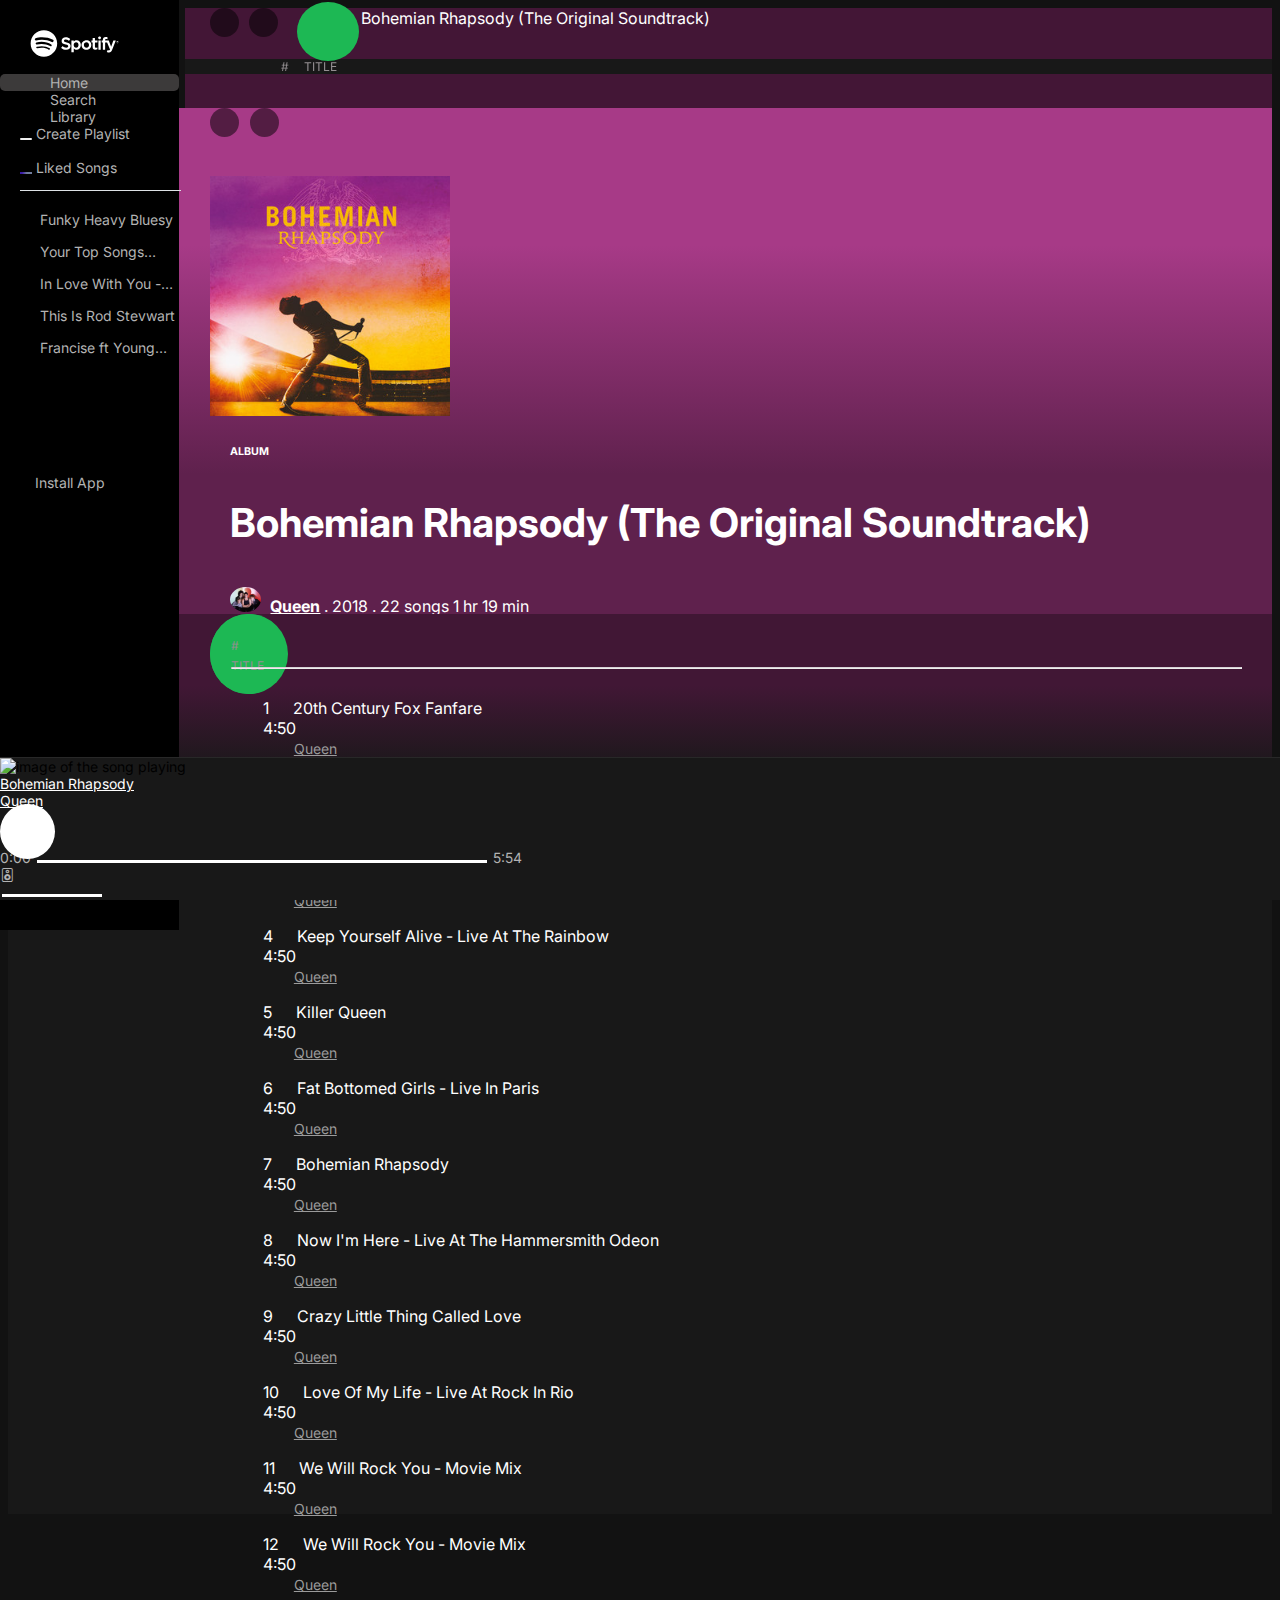
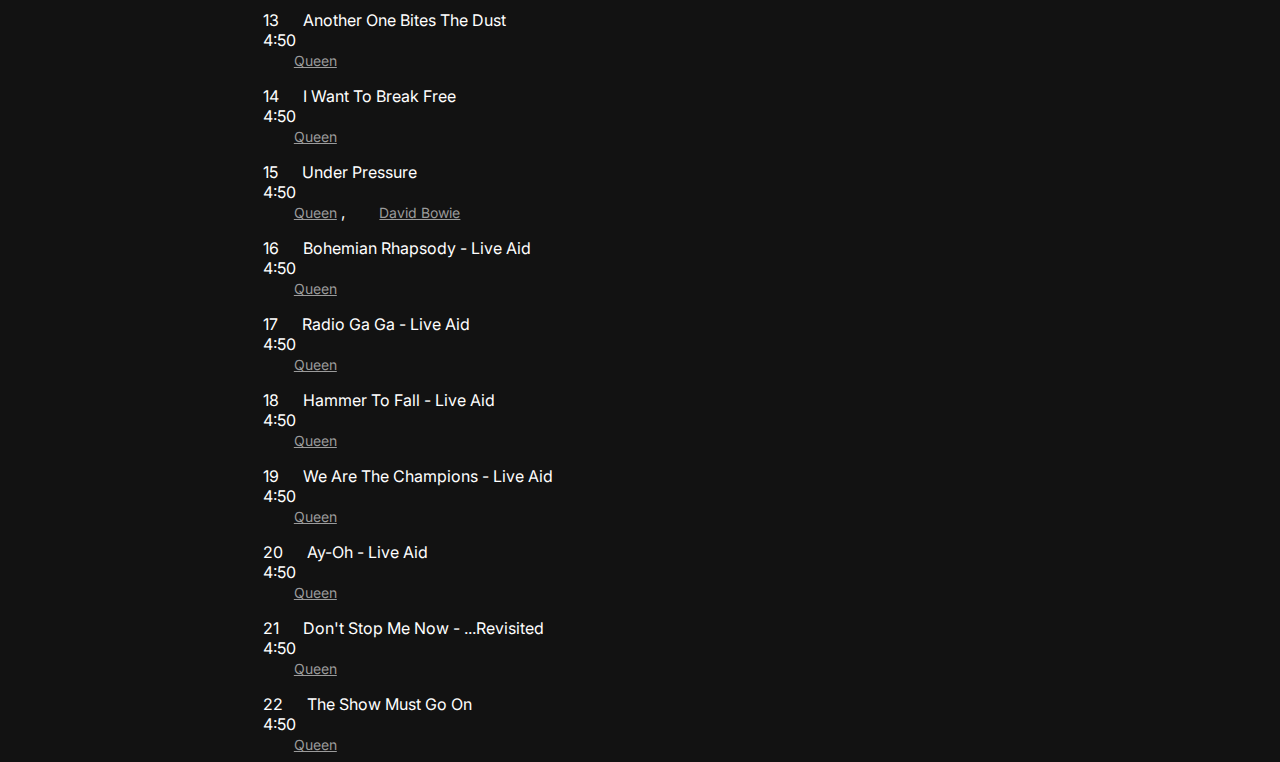
==== album.html @ f0271b36 "starting" ====
<!DOCTYPE html>
<html lang="en">
  <head>
    <!-- Required meta tags -->
    <meta charset="utf-8" />
    <meta
      name="viewport"
      content="width=device-width, initial-scale=1, shrink-to-fit=no"
    />

    <!-- Bootstrap CSS -->
    <link
      rel="stylesheet"
      href="https://cdn.jsdelivr.net/npm/bootstrap@4.6.0/dist/css/bootstrap.min.css"
      integrity="sha384-B0vP5xmATw1+K9KRQjQERJvTumQW0nPEzvF6L/Z6nronJ3oUOFUFpCjEUQouq2+l"
      crossorigin="anonymous"
    />

    <!-- Favicon -->
    <link rel="shortcut icon" href="./assets/favicon.ico" type="image/x-icon" />
    <!-- Fonts -->
    <link rel="preconnect" href="https://fonts.gstatic.com" />
    <link
      href="https://fonts.googleapis.com/css2?family=Inter:wght@100;200;300;400;500;600;700;800;900&display=swap"
      rel="stylesheet"
    />

    <!-- Font awesome -->
    <script
      src="https://kit.fontawesome.com/9e74b2e412.js"
      crossorigin="anonymous"
    ></script>

    <!-- boot strap icons -->
    <link
      rel="stylesheet"
      href="https://cdn.jsdelivr.net/npm/bootstrap-icons@1.5.0/font/bootstrap-icons.css"
    />

    <!-- Our stylesheet -->
    <link rel="stylesheet" href="styles.css" />

    <title>Spotify Clone</title>
  </head>

  <body>
    <header class="header">
      <a href="#" class="logo">
        <svg viewBox="0 0 1134 340" class="spotify-logo--text">
          <title>Spotify</title>
          <path
            fill="currentColor"
            d="M8 171c0 92 76 168 168 168s168-76 168-168S268 4 176 4 8 79 8 171zm230 78c-39-24-89-30-147-17-14 2-16-18-4-20 64-15 118-8 162 19 11 7 0 24-11 18zm17-45c-45-28-114-36-167-20-17 5-23-21-7-25 61-18 136-9 188 23 14 9 0 31-14 22zM80 133c-17 6-28-23-9-30 59-18 159-15 221 22 17 9 1 37-17 27-54-32-144-35-195-19zm379 91c-17 0-33-6-47-20-1 0-1 1-1 1l-16 19c-1 1-1 2 0 3 18 16 40 24 64 24 34 0 55-19 55-47 0-24-15-37-50-46-29-7-34-12-34-22s10-16 23-16 25 5 39 15c0 0 1 1 2 1s1-1 1-1l14-20c1-1 1-1 0-2-16-13-35-20-56-20-31 0-53 19-53 46 0 29 20 38 52 46 28 6 32 12 32 22 0 11-10 17-25 17zm95-77v-13c0-1-1-2-2-2h-26c-1 0-2 1-2 2v147c0 1 1 2 2 2h26c1 0 2-1 2-2v-46c10 11 21 16 36 16 27 0 54-21 54-61s-27-60-54-60c-15 0-26 5-36 17zm30 78c-18 0-31-15-31-35s13-34 31-34 30 14 30 34-12 35-30 35zm68-34c0 34 27 60 62 60s62-27 62-61-26-60-61-60-63 27-63 61zm30-1c0-20 13-34 32-34s33 15 33 35-13 34-32 34-33-15-33-35zm140-58v-29c0-1 0-2-1-2h-26c-1 0-2 1-2 2v29h-13c-1 0-2 1-2 2v22c0 1 1 2 2 2h13v58c0 23 11 35 34 35 9 0 18-2 25-6 1 0 1-1 1-2v-21c0-1 0-2-1-2h-2c-5 3-11 4-16 4-8 0-12-4-12-12v-54h30c1 0 2-1 2-2v-22c0-1-1-2-2-2h-30zm129-3c0-11 4-15 13-15 5 0 10 0 15 2h1s1-1 1-2V93c0-1 0-2-1-2-5-2-12-3-22-3-24 0-36 14-36 39v5h-13c-1 0-2 1-2 2v22c0 1 1 2 2 2h13v89c0 1 1 2 2 2h26c1 0 1-1 1-2v-89h25l37 89c-4 9-8 11-14 11-5 0-10-1-15-4h-1l-1 1-9 19c0 1 0 3 1 3 9 5 17 7 27 7 19 0 30-9 39-33l45-116v-2c0-1-1-1-2-1h-27c-1 0-1 1-1 2l-28 78-30-78c0-1-1-2-2-2h-44v-3zm-83 3c-1 0-2 1-2 2v113c0 1 1 2 2 2h26c1 0 1-1 1-2V134c0-1 0-2-1-2h-26zm-6-33c0 10 9 19 19 19s18-9 18-19-8-18-18-18-19 8-19 18zm245 69c10 0 19-8 19-18s-9-18-19-18-18 8-18 18 8 18 18 18zm0-34c9 0 17 7 17 16s-8 16-17 16-16-7-16-16 7-16 16-16zm4 18c3-1 5-3 5-6 0-4-4-6-8-6h-8v19h4v-6h4l4 6h5zm-3-9c2 0 4 1 4 3s-2 3-4 3h-4v-6h4z"
          ></path>
        </svg>
      </a>

      <nav class="w-100 navbar mt-4">
        <ul class="w-100">
          <li class="font-weight-bold p-2 navbar-active">
            <a href="home.html"> <i class="fas fa-home mt-2 fa-1x"> </i>Home</a>
          </li>
          <li class="font-weight-bold p-2">
            <a href="#"> <i class="fas fa-search mt-2 fa-1x"></i>Search</a>
          </li>
          <li class="mt-2 font-weight-bold p-2">
            <a href="#">
              <i class="fas fa-grip-lines-vertical fa-1x"></i>

              Library
            </a>
          </li>
          <div class="mt-5">
            <a href="#">
              <button class="btn-plus"><i class="fas fa-plus"></i></button
              ><span class="pl-2"> Create Playlist </span></a
            >
            <br />
            <br />
            <a href="#">
              <button class="btn-heart"><i class="fas fa-heart"></i></button
              ><span class="pl-2"> Liked Songs </span></a
            >
          </div>
        </ul>
      </nav>

      <div class="border-top"></div>

      <ul class="middle-ul pr-3">
        <li><a href="#"> Funky Heavy Bluesy </a></li>
        <li><a href="#"> Your Top Songs 2020 </a></li>
        <li>
          <a href="#"> In Love With You - Erykah This Is Rod Stevwart </a>
        </li>
        <li><a href="#"> This Is Rod Stevwart</a></li>
        <li><a href="#"> Francise ft Young Thug</a></li>
      </ul>

      <p class="download">
        <a href="#"> <i class="fas fa-arrow-down"></i> Install App </a>
      </p>
    </header>

    <!-- Navbar Sticky -->

    <div class="stiky-menu pt-3 d-none mt-5">
      <div class="left-arrow-album pr-3">
        <i class="fas fa-chevron-right"></i>
      </div>

      <div class="right-arrow-album">
        <i class="fas fa-chevron-left"></i>
      </div>

      <i class="fas fa-play play-icon-album"></i>
      <span class="h2">Bohemian Rhapsody (The Original Soundtrack) </span>

      <div class="dropdown-menu-album">
        <div class="dropdown">
          <a
            class="btn btn-account dropdown-toggle d-flex align-items-center"
            href="#"
            role="button"
            id="dropdownMenuLink"
            data-toggle="dropdown"
            aria-haspopup="true"
            aria-expanded="false"
          >
            <img
              src="./assets/Portrait_Placeholder.png"
              class="img-fluid mr-2"
              style="max-width: 1.5rem; border-radius: 1rem"
            />
            <span id="name-account">Diego 'Zilba' BaNOVAZ</span>
          </a>

          <div
            class="dropdown-menu dropdown-menu-bg"
            aria-labelledby="dropdownMenuLink"
          >
            <a class="dropdown-item" href="#">Account</a>
            <a class="dropdown-item" href="#">Profile</a>
            <a class="dropdown-item" href="#">Log out</a>
          </div>
        </div>
      </div>

      <div class="d-flex span-title-small-sticky mt-2 pb-2">
        <span class="number-sign">#</span>
        <span class="pr-2 title-small"> TITLE </span>
        <i class="far fa-clock"></i>
      </div>
    </div>

    <div class="section-bg">
      <div class="arrow-album pt-4 section">
        <div class="left-arrow-album pr-3">
          <i class="fas fa-chevron-right"></i>
        </div>

        <div class="right-arrow-album">
          <i class="fas fa-chevron-left"></i>
        </div>

        <div class="dropdown-menu-album">
          <div class="dropdown">
            <a
              class="btn btn-account dropdown-toggle d-flex align-items-center"
              href="#"
              role="button"
              id="dropdownMenuLink"
              data-toggle="dropdown"
              aria-haspopup="true"
              aria-expanded="false"
            >
              <img
                src="./assets/Portrait_Placeholder.png"
                class="img-fluid mr-2"
                style="max-width: 1.5rem; border-radius: 1rem"
              />
              <span id="name-account">Diego 'Zilba' Banovaz</span>
            </a>

            <div
              class="dropdown-menu dropdown-menu-bg"
              aria-labelledby="dropdownMenuLink"
            >
              <a class="dropdown-item" href="#">Account</a>
              <a class="dropdown-item" href="#">Profile</a>
              <a class="dropdown-item" href="#">Log out</a>
            </div>
          </div>
        </div>
      </div>

      <div class="section d-flex">
        <div class="leght-img">
          <img src="./assets/bohemian.jfif" class="pt-4" alt="" />
        </div>

        <div class="right-text">
          <h6>ALBUM</h6>
          <h3 class="h2">Bohemian Rhapsody (The Original Soundtrack)</h3>
          <p>
            <img src="./assets/bohemian-small.jfif" alt="" />
            <a href="#"> Queen</a>
            <span>.</span>
            <span>2018</span>
            <span>.</span>
            <span>22 songs</span> <span>1 hr 19 min </span>
          </p>
        </div>
      </div>
    </div>

    <div class="section-icons d-flex">
      <div class="section-icons-album pt-4">
        <i class="fas fa-play fa-2x play-icon-album play-icon-middle"></i>
        <i class="fas fa-pause fa-2x pause-icon-album invisible"></i>
        <i class="far fa-heart fa-2x heart-icon"></i>
        <i class="fas fa-ellipsis-h"></i>

        <div class="middle-list mt-5">
          <div class="d-flex">
            <span class="">#</span>
            <span class="pr-2 span-title-small"> TITLE </span>
            <i class="far fa-clock"></i>
          </div>

          <hr class="middle-title-hr" />
        </div>

        <ol class="mt-4">
          <span>
            <div class="d-flex justify-content-between ol-list-div">
              <li>20th Century Fox Fanfare</li>
              <i class="fas fa-play play-icon-ol-list d-none ab"></i>
              <span class="span-minutes">4:50</span>
            </div>
            <a href="#">Queen</a>
          </span>

          <span>
            <div class="d-flex justify-content-between ol-list-div">
              <li>Somebody To Love</li>
              <i class="fas fa-play play-icon-ol-list d-none ab"></i>
              <span class="span-minutes">4:50</span>
            </div>
            <a href="#">Queen</a>
          </span>

          <span>
            <div class="d-flex justify-content-between ol-list-div">
              <li>Doing All Right - ...Revisited</li>
              <i class="fas fa-play play-icon-ol-list d-none ab"> </i>
              <span class="span-minutes">4:50</span>
            </div>
            <a href="#">Queen</a>
          </span>

          <span>
            <div class="d-flex justify-content-between ol-list-div">
              <li>Keep Yourself Alive - Live At The Rainbow</li>
              <i class="fas fa-play play-icon-ol-list d-none ab"> </i>
              <span class="span-minutes">4:50</span>
            </div>
            <a href="#">Queen</a>
          </span>

          <span>
            <div class="d-flex justify-content-between ol-list-div">
              <li>Killer Queen</li>
              <span class="span-minutes">4:50</span>
              <i class="fas fa-play play-icon-ol-list d-none ab"> </i>
            </div>
            <a href="#">Queen</a>
          </span>

          <span>
            <div class="d-flex justify-content-between ol-list-div">
              <li>Fat Bottomed Girls - Live In Paris</li>
              <span class="span-minutes">4:50</span>
              <i class="fas fa-play play-icon-ol-list d-none ab"> </i>
            </div>
            <a href="#">Queen</a>
          </span>

          <span>
            <div class="d-flex justify-content-between ol-list-div">
              <li>Bohemian Rhapsody</li>
              <span class="span-minutes">4:50</span>
              <i class="fas fa-play play-icon-ol-list d-none ab"> </i>
            </div>
            <a href="#">Queen</a>
          </span>

          <span>
            <div class="d-flex justify-content-between ol-list-div">
              <li>Now I'm Here - Live At The Hammersmith Odeon</li>
              <span class="span-minutes">4:50</span>
              <i class="fas fa-play play-icon-ol-list d-none ab"> </i>
            </div>
            <a href="#">Queen</a>
          </span>

          <span>
            <div class="d-flex justify-content-between ol-list-div">
              <li>Crazy Little Thing Called Love</li>
              <span class="span-minutes">4:50</span>
              <i class="fas fa-play play-icon-ol-list d-none ab"> </i>
            </div>
            <a href="#">Queen</a>
          </span>

          <span>
            <div class="d-flex justify-content-between ol-list-div">
              <li>Love Of My Life - Live At Rock In Rio</li>
              <span class="span-minutes">4:50</span>
              <i class="fas fa-play play-icon-ol-list d-none ab"> </i>
            </div>
            <a href="#">Queen</a>
          </span>

          <span>
            <div class="d-flex justify-content-between ol-list-div">
              <li>We Will Rock You - Movie Mix</li>
              <span class="span-minutes">4:50</span>
              <i class="fas fa-play play-icon-ol-list d-none ab"> </i>
            </div>
            <a href="#">Queen</a>
          </span>

          <span>
            <div class="d-flex justify-content-between ol-list-div">
              <li>We Will Rock You - Movie Mix</li>
              <span class="span-minutes">4:50</span>
              <i class="fas fa-play play-icon-ol-list d-none ab"> </i>
            </div>
            <a href="#">Queen</a>
          </span>

          <span>
            <div class="d-flex justify-content-between ol-list-div">
              <li>Another One Bites The Dust</li>
              <span class="span-minutes">4:50</span>
              <i class="fas fa-play play-icon-ol-list d-none ab"> </i>
            </div>
            <a href="#">Queen</a>
          </span>

          <span>
            <div class="d-flex justify-content-between ol-list-div">
              <li>I Want To Break Free</li>
              <span class="span-minutes">4:50</span>
              <i class="fas fa-play play-icon-ol-list d-none ab"> </i>
            </div>
            <a href="#">Queen</a>
          </span>

          <span>
            <div class="d-flex justify-content-between ol-list-div">
              <li>Under Pressure</li>
              <span class="span-minutes">4:50</span>
              <i class="fas fa-play play-icon-ol-list d-none ab"> </i>
            </div>
            <a href="#">Queen</a> <span>,</span>
            <a href="#">David Bowie</a>
          </span>

          <span>
            <div class="d-flex justify-content-between ol-list-div">
              <li>Bohemian Rhapsody - Live Aid</li>
              <span class="span-minutes">4:50</span>
              <i class="fas fa-play play-icon-ol-list d-none ab"> </i>
            </div>
            <a href="#">Queen</a>
          </span>

          <span>
            <div class="d-flex justify-content-between ol-list-div">
              <li>Radio Ga Ga - Live Aid</li>
              <span class="span-minutes">4:50</span>
              <i class="fas fa-play play-icon-ol-list d-none ab"> </i>
            </div>
            <a href="#">Queen</a>
          </span>

          <span>
            <div class="d-flex justify-content-between ol-list-div">
              <li>Hammer To Fall - Live Aid</li>
              <span class="span-minutes">4:50</span>
              <i class="fas fa-play play-icon-ol-list d-none ab"> </i>
            </div>
            <a href="#">Queen</a>
          </span>

          <span>
            <div class="d-flex justify-content-between ol-list-div">
              <li>We Are The Champions - Live Aid</li>
              <span class="span-minutes">4:50</span>
              <i class="fas fa-play play-icon-ol-list d-none ab"> </i>
            </div>
            <a href="#">Queen</a>
          </span>

          <span>
            <div class="d-flex justify-content-between ol-list-div">
              <li>Ay-Oh - Live Aid</li>
              <span class="span-minutes">4:50</span>
              <i class="fas fa-play play-icon-ol-list d-none ab"> </i>
            </div>
            <a href="#">Queen</a>
          </span>

          <span>
            <div class="d-flex justify-content-between ol-list-div">
              <li>Don't Stop Me Now - ...Revisited</li>
              <span class="span-minutes">4:50</span>
              <i class="fas fa-play play-icon-ol-list d-none ab"> </i>
            </div>
            <a href="#">Queen</a>
          </span>

          <span>
            <div class="d-flex justify-content-between ol-list-div">
              <li>The Show Must Go On</li>
              <span class="span-minutes">4:50</span>
              <i class="fas fa-play play-icon-ol-list d-none ab"> </i>
            </div>
            <a href="#">Queen</a>
          </span>
        </ol>
      </div>
    </div>

    <footer class="d-flex p-3">
      <!-- Song currently playing section -->
      <div class="song-playing-footer d-flex">
        <img
          class="pr-3"
          src="assets/footer-album-image.jpg"
          alt="image of the song playing"
        />
        <div class="pr-3 text-nowrap">
          <a href="album.html">Bohemian Rhapsody </a> <br /><span class="small"
            ><a href="artist.html">Queen</a></span
          >
        </div>
        <div>
          <span class="footer-icons heart-footer pr-3">
            <i class="far fa-heart"></i
          ></span>
          <span class="footer-icons show-image-footer">
            <i class="far fa-list-alt"></i
          ></span>
        </div>
      </div>
      <!-- controls section -->
      <div class="controls-footer d-flex">
        <div class="controls-icons">
          <span class="footer-icons shuffle-footer pr-3"
            ><i class="fas fa-random"></i
          ></span>
          <span class="footer-icons previous-footer pr-3"
            ><i class="fas fa-step-backward"></i
          ></span>
          <div class="d-inline-block pr-3">
            <!-- Play and pause -->
            <div style="height: 40px; width: 40px">
              <div class="play-pause d-flex">
                <span class="footer-icons play-footer"
                  ><i class="fas fa-play"></i
                ></span>
                <span class="footer-icons pause-footer d-none"
                  ><i class="fas fa-pause"></i
                ></span>
              </div>
            </div>
          </div>
          <span class="footer-icons next-footer pr-3"
            ><i class="fas fa-step-forward"></i
          ></span>
          <span class="footer-icons repeat-footer"
            ><i class="fas fa-redo-alt"></i
          ></span>
        </div>
        <div class="song-timer-container d-flex mt-3">
          <span class="small d-inline-block pr-2">0:00</span>
          <span class="mt-n1">
            <input
              type="range"
              min="1"
              max="100"
              value="50"
              class="slider mb-n1"
              id="song-timer"
            />
          </span>
          <span class="small d-inline-block pl-2">5:54</span>
        </div>
      </div>
      <!-- Volume controls section -->
      <div class="volume-section-footer d-flex">
        <span class="footer-icons queue-footer pr-3"
          ><i class="fas fa-list-ol"></i
        ></span>
        <span class="footer-icons system-footer pr-3"
          ><i class="bi bi-speaker"></i
        ></span>
        <!-- adding two volume speaker icons to toggle them on and off depending on click -->
        <div class="speaker-container pr-3">
          <span class="footer-icons speaker-on-footer"
            ><i class="fas fa-volume-up"></i
          ></span>
          <span class="footer-icons speaker-off-footer d-none"
            ><i class="fas fa-volume-mute"></i
          ></span>
        </div>
        <span class="mt-n1 pr-3">
          <input
            type="range"
            min="1"
            max="100"
            value="50"
            class="slider"
            id="volume-range"
          />
        </span>
        <span class="footer-icons expand-footer pr-3"
          ><i class="fas fa-expand-alt"></i
        ></span>
      </div>
    </footer>

    <!-- Option 1: jQuery and Bootstrap Bundle (includes Popper) -->
    <script
      src="https://code.jquery.com/jquery-3.5.1.slim.min.js"
      integrity="sha384-DfXdz2htPH0lsSSs5nCTpuj/zy4C+OGpamoFVy38MVBnE+IbbVYUew+OrCXaRkfj"
      crossorigin="anonymous"
    ></script>
    <script
      src="https://cdn.jsdelivr.net/npm/bootstrap@4.6.0/dist/js/bootstrap.bundle.min.js"
      integrity="sha384-Piv4xVNRyMGpqkS2by6br4gNJ7DXjqk09RmUpJ8jgGtD7zP9yug3goQfGII0yAns"
      crossorigin="anonymous"
    ></script>

    <!-- Our JS File -->
    <script src="./footer.js"></script>

    <!-- script for the navbar-->
    <script src="./navbar.js"></script>

    <!-- script album -->

    <script src="./album.js"></script>
  </body>
</html>
---- styles.css ----
/* variables */

:root {
  /* Login page color */
  --face-blue: #3b5998;
  --spotify-green: #15883e;
  /* comon colors */
  --bg-black: #121212;
  --reproduction-gray: #535353;
  --buttons-green: #1db854;
  --white-gray: #b3b3b3;
  /* Home colors */
  --dark-red: #552827;
  /* Album page */
  --purple-rhapsody: #a73a87;
  /* Artist page */
  --artist-gray: #424b54;
  /* Card gray */
  --card-gray: #181818;
  /* border gray*/
  --border-gray: #282828;
}

/* Common */

body {
  font-family: 'Inter', sans-serif;
  background-color: var(--bg-black);
}

/*Header*/
.header {
  width: 14%;
  height: 100vh;
  background: black;
  display: flex;
  flex-direction: column;
  padding-top: 30px;
  margin-right: 5px;
  font-size: 14px;
  position: fixed;
  left: 0;
  top: 0;
  bottom: 0;
  z-index: 8;
}

.header nav {
  position: relative;
}

nav ul {
  padding: 0;
}
.logo svg {
  width: 50%;
  color: white;
  margin-left: 30px;
}

.header ul {
  list-style: none;
}

.header ul li a,
.header ul div a,
.header p a {
  text-decoration: none;
  color: var(--white-gray);
  text-align: center;
  padding-left: 20px;
  padding-bottom: 15px;
}

.header ul li a:hover,
.header ul div a:hover,
.header p a:hover {
  color: white;
  z-index: 10;
}

.header ul li a i,
.header div a button span {
  padding-right: 30px !important;
}

header .middle-ul {
  padding: 0;
  margin-top: 20px;
}

header .middle-ul li {
  padding-left: 20px;
  padding-bottom: 15px;
}
.download {
  margin-top: 50%;
  margin-left: 15px;
}

.header ul li {
  z-index: 10;
}

.header nav div ul li i {
  width: 50px;
  z-index: 10;
}
.btn-plus {
  border: none;
  border-radius: 1px;
}

.btn-heart {
  color: white;
  border: none;
  background: rgb(57, 24, 169);
  background: linear-gradient(
    108deg,
    rgba(57, 24, 169, 1) 18%,
    rgba(112, 124, 156, 1) 56%
  );
}

.navbar-active {
  background-color: rgba(150, 145, 145, 0.4);
  border-radius: 5px;
}

.border-top {
  width: 90%;
  margin-left: 20px;
  border-top: 0.2px solid #dee2e6 !important;
}

.middle-ul li a {
  display: -webkit-box;
  -webkit-line-clamp: 1;
  -webkit-box-orient: vertical;
  overflow: hidden;

  padding-bottom: 0 !important;
  text-align: left !important;
}

/* footer */

footer {
  position: fixed;
  left: 0;
  bottom: 0;
  width: 100%;
  z-index: 9;
  background-color: var(--card-gray);
  border-top: 1px solid var(--border-gray);
  justify-content: space-between;
  font-size: 14px;
}

footer a,
footer a:hover {
  color: white;
}

.footer-icons {
  color: var(--white-gray);
}

.heart-footer:hover,
.show-image-footer:hover,
.queue-footer:hover,
.system-footer:hover,
.speaker-on-footer:hover,
.speaker-off-footer:hover,
.expand-footer:hover,
.previous-footer:hover,
.next-footer:hover,
.shuffle-footer:hover,
.repeat-footer:hover {
  color: white;
}

/* Input range */

input[type='range'] {
  height: 3px;
  width: 100%;
  -webkit-appearance: none;
  cursor: pointer;
}

input[type='range'] {
  --range: calc(var(--max) - var(--min));
  --ratio: calc((var(--value) - var(--min)) / var(--range));
  --sx: calc(0.5 * 10px + var(--ratio) * (100% - 10px));
}

input[type='range']:focus {
  outline: none;
}

input[type='range']::-webkit-slider-thumb {
  width: 10px;
  height: 10px;
  border-radius: 1em;
  background: white;
  border: none;
  box-shadow: 0 0 2px black;
  margin-top: calc(3px * 0.5 - 10px * 0.5);
  opacity: 0;
  -webkit-appearance: none;
}

input[type='range']::-webkit-slider-runnable-track {
  height: 3px;
  border-radius: 0.5em;
  border: none;
  box-shadow: none;
}

input[type='range']::-webkit-slider-thumb:hover {
  background: white;
}

input[type='range']:hover::-webkit-slider-thumb {
  opacity: 1;
}

input[type='range']::-webkit-slider-thumb:active {
  background: white;
}

input[type='range']:active::-webkit-slider-runnable-track {
  background: #32aa56;
}

input[type='range']::-webkit-slider-runnable-track {
  background: linear-gradient(#fff, #fff) 0 / var(--sx) 100% no-repeat, #535353;
}

input[type='range']:hover::-webkit-slider-runnable-track {
  background: linear-gradient(#32aa56, #32aa56) 0 / var(--sx) 100% no-repeat,
    #535353;
}

input[type='range']:active::-webkit-slider-runnable-track {
  background: linear-gradient(#32aa56, #32aa56) 0 / var(--sx) 100% no-repeat,
    #535353;
}
input[type='range']:focus::-webkit-slider-track {
  background-color: #32aa56;
}

/* song playing section */

.song-playing-footer {
  align-items: center;
}

/* Volume section */

.volume-section-footer {
  align-items: center;
}

#volume-range {
  width: 100px;
}

.speaker-container {
  width: 22px;
}

/* controls footer */

.controls-footer {
  flex-direction: column;
  align-items: center;
}

div.controls-icons div.d-inline-block > div {
  position: relative;
}

.play-pause {
  position: absolute;
  bottom: -10px;
  background-color: white;
  align-items: center;
  justify-content: center;
  border-radius: 50%;
  width: 35px;
  height: 35px;
  padding: 10px;
}

.play-pause:hover {
  padding: 19px;
}

.play-footer,
.pause-footer {
  color: #181818;
}

.clicked-green {
  color: var(--buttons-green) !important;
  text-decoration: underline dotted var(--buttons-green) !important;
}

/* song timer */

.song-timer-container {
  color: var(--white-gray);
}

#song-timer {
  min-width: 40vh;
  max-width: 50vh;
}

/* Homepage */

.container-homepage {
  width: 86%;
  height: 950px;
  position: absolute;
  right: 0;
  background: rgb(85, 40, 39);
  background: linear-gradient(180deg, rgba(85, 40, 39, 1) 0%, transparent 30%);
}

#fixed-nav-homepage {
  background-color: transparent;
  position: -webkit-sticky;
  position: sticky;
  top: 0;
  width: 100%;
  height: 3.5rem;
  z-index: 2;
  height: 4.5rem;
}

.heading-homepage {
  height: fit-content;
}

div#top-buttons-homepage {
  width: 100%;
  display: inline-flex;
  justify-content: space-between;
}

div#top-buttons-homepage .col-5 div.dropdown {
  display: flex;
  justify-content: flex-end;
}

div#left-arrow {
  display: flex;
  align-items: center;
  position: relative;
  height: 2rem;
  width: 2rem;
  border-radius: 1rem;
  background-color: rgba(0, 0, 0, 50%);
  cursor: pointer;
}

div#left-arrow i {
  position: absolute;
  font-size: 1.2rem;
  font-weight: 600;
  color: white;
  left: 8px;
}

div#right-arrow {
  display: flex;
  align-items: center;
  position: relative;
  height: 2rem;
  width: 2rem;
  border-radius: 1rem;
  background-color: rgba(0, 0, 0, 30%);
  cursor: not-allowed;
}

div#right-arrow i.disabled {
  position: absolute;
  font-size: 1.2rem;
  font-weight: 600;
  color: white;
  opacity: 0.7;
  left: 10.5px;
}

div#right-arrow i.disabled {
  position: absolute;
  font-size: 1.2rem;
  font-weight: 600;
  color: white;
  opacity: 0.7;
  left: 10.5px;
}

.dropdown-menu {
  background-color: #202020;
  margin-top: 0.5rem;
  width: 17rem;
  margin-right: 1.3rem;
}

.dropdown-menu i {
  color: #f1f1f1;
}

.dropdown-menu a {
  margin-right: 2rem;
}

.dropdown a:hover {
  background-color: #212121;
  color: white;
}

.dropdown a {
  color: white;
}

a.dropdown-item:hover {
  background-color: #747474;
}

.btn-account {
  background-color: rgba(0, 0, 0, 50%);
  color: white;
}

#top-buttons-homepage .col-5 {
  padding-right: 0px;
}

.onscroll {
  background-color: #181818ef !important;
  height: 4rem !important;
}

a#dropdownMenuLink {
  max-width: 13rem;
  border-radius: 2rem;
}

span#name-account {
  overflow: hidden;
  white-space: nowrap;
  text-overflow: ellipsis;
}

h3#good-morning {
  color: white;
  font-size: 22px;
  font-weight: 700;
  letter-spacing: 0.4px;
}

div.col.good-morning {
  padding-left: 0.3rem;
  padding-right: 0.3rem;
}

.good-morning div.card-homepage:hover {
  background-color: rgba(255, 255, 255, 15%);
  cursor: pointer;
}

.good-morning div.card-homepage {
  background-color: rgba(255, 255, 255, 6%);
  color: white;
  height: fit-content;
  max-height: 50px;
}

.good-morning div.card-body {
  padding: 0;
  padding-left: 10px;
  max-width: 90px;
}

.good-morning h5.card-title {
  font-size: 12px;
  margin: 0;
  font-weight: 600;
  display: -webkit-box;
  -webkit-line-clamp: 2;
  -webkit-box-orient: vertical;
  overflow: hidden;
}

#nymph {
  font-size: 12px;
  margin: 0;
  font-weight: 600;
  display: -webkit-box;
  -webkit-line-clamp: 1 !important;
  -webkit-box-orient: vertical;
  overflow: hidden;
}

#recently-played {
  height: fit-content;
}

div.recently-played-homepage {
  align-items: baseline;
  color: white;
}

p.recently-played-homepage {
  padding-right: 1.1rem;
  font-size: 0.6rem;
  color: #b3b3b3;
}

p.recently-played-homepage:hover {
  cursor: pointer;
  text-decoration: underline;
}

#recently-played img {
  padding: 0.8rem;
}

#recently-played div.card-homepage::after {
  content: '';
  background-image: url(https://jccdallas.org/wp-content/uploads/2020/06/Spotify-Play-Button-1.png);
  position: absolute;
  background-size: 3rem 3rem;
  display: inline-block;
  width: 3rem;
  height: 3rem;
  top: 45%;
  right: 12%;
  z-index: 1;
  opacity: 0;
  border-radius: 1.5rem;
  transition: opacity 0.2s ease;
  transition: top 0.4s ease;
}

#recently-played div.card-homepage:hover::after {
  opacity: 1;
  top: 40%;
}

#recently-played div.card-homepage {
  background-color: #181818;
  color: white;
  height: 100%;
  border-radius: 0.3rem;
}

#recently-played div.card-homepage:hover {
  background-color: #2c2c2c;
  cursor: pointer;
}

#recently-played .card-body {
  display: flex;
  flex-direction: column;
  padding-left: 0.8rem;
  padding-right: 0.8rem;
  padding-bottom: 0.3rem;
  padding-top: 0.2rem;
}

#recently-played h6 {
  font-size: 12px;
  font-weight: 600;
  display: -webkit-box;
  -webkit-line-clamp: 1;
  -webkit-box-orient: vertical;
  overflow: hidden;
  margin-bottom: 2px;
}

#recently-played p {
  font-size: 10px;
  color: #b3b3b3;
  display: -webkit-box;
  -webkit-line-clamp: 2;
  -webkit-box-orient: vertical;
  overflow: hidden;
  margin-bottom: 2px;
}

div.shows-to-try-homepage {
  display: flex;
  align-items: center;
  justify-content: space-between;
}

.shows-to-try-homepage h5 {
  color: white;
}

.shows-to-try-homepage h6 {
  font-size: 13px;
  color: #b3b3b3;
}

.shows-to-try-homepage p {
  padding-right: 1.1rem;
  font-size: 0.6rem;
  color: #b3b3b3;
}

.shows-to-try-homepage p:hover {
  text-decoration: underline;
  cursor: pointer;
}

#shows-homepage {
  height: fit-content;
}

#shows-homepage .card-homepage {
  border-radius: 0.3rem;
  background-color: #181818;
  height: 100%;
}

#shows-homepage .card-homepage:hover {
  background-color: #2c2c2c;
  cursor: pointer;
}

#shows-homepage img {
  padding: 0.8rem;
  border-radius: 1.5rem;
}

#shows-homepage .card-body {
  padding-left: 0.8rem;
  padding-right: 0.8rem;
  padding-top: 0;
  padding-bottom: 0.4rem;
}

#shows-homepage h6 {
  font-size: 12px;
  font-weight: 600;
  color: white;
  display: -webkit-box;
  -webkit-line-clamp: 1;
  -webkit-box-orient: vertical;
  overflow: hidden;
  margin-bottom: 2px;
}

#shows-homepage p {
  font-size: 10px;
  font-weight: 600;
  color: #b3b3b3;
  display: -webkit-box;
  -webkit-line-clamp: 2;
  -webkit-box-orient: vertical;
  overflow: hidden;
  margin-bottom: 2px;
}

#shows-homepage .col {
  padding-right: 0.3rem;
  padding-left: 0.3rem;
}

.rounded {
  border-radius: 0.5rem !important;
}
/* 
//////////////////////////////////////////////////////////
/////////////////// ALBUM STYLES
//////////////////////////////////////////////////////////
*/

.section-bg {
  background: rgb(167, 58, 135);
  background: linear-gradient(
    180deg,
    rgba(167, 58, 135, 1) 27%,
    rgba(95, 33, 77, 1) 72%
  );
  height: 38%;
}

.section .left-arrow-album,
.section .right-arrow-album {
  color: white;
}

.section .left-arrow-album {
  border-radius: 1rem;
  background-color: rgba(0, 0, 0, 50%);
  width: 1.8rem;
  height: 1.8rem;
  position: absolute;
  margin-left: 40px;
}

.section .left-arrow-album i {
  margin-left: 10px;
  margin-top: 6px;
}

.section .right-arrow-album {
  border-radius: 1rem;
  background-color: rgba(0, 0, 0, 50%);
  width: 1.8rem;
  height: 1.8rem;
  position: absolute;
  margin-right: 0;
}

.section .right-arrow-album i {
  margin-left: 5px;
  margin-top: 5px;
}
.section {
  margin-left: 16% !important;
}

.dropdown-menu-album {
  margin-left: 83rem !important;
}

.dropdown-menu-bg {
  background-color: #282828;
  color: white !important;
}

.dropdown-menu-album a {
  color: white;
  font-size: 14px;
}

.dropdown-menu-album a:hover {
  color: white;
  border-radius: 5px;
  background-color: rgba(150, 145, 145, 0.2);
}

.section .leght-img img {
  width: 240px;
  position: relative;
}

.section .right-text {
  margin-left: 20px;
  margin-bottom: -18px !important;
  align-self: flex-end;
  color: white;
}

.section .right-text .h2 {
  font-size: 40px !important;
  font-weight: 700;
}

.section p img {
  width: 3%;
  border-radius: 50%;
  margin-right: 5px;
}

.section p span {
  color: white;
}
.section p a {
  color: white;
  font-weight: 700;
}

.section-icons {
  background: rgb(24, 24, 24);
  background: linear-gradient(
    0deg,
    rgba(24, 24, 24, 1) 82%,
    rgba(65, 23, 53, 1) 92%
  );

  height: 100vh;

  position: relative;
  flex-direction: column;
}

.section-icons .section-icons-album {
  margin-left: 16% !important;
  position: relative;
}

.section-icons .section-icons-album i {
  color: white !important;
  padding-left: 1.3% !important;
  padding-top: 16px;
}

.stiky-menu .left-arrow-album,
.stiky-menu .right-arrow-album {
  color: white;
}

.stiky-menu .left-arrow-album {
  border-radius: 1rem;
  background-color: rgba(0, 0, 0, 50%);
  width: 1.8rem;
  height: 1.8rem;
  position: absolute;
  margin-left: 4rem;
}

.stiky-menu .left-arrow-album i {
  margin-left: 10px;
  margin-top: 6px;
}

.stiky-menu .right-arrow-album {
  border-radius: 1rem;
  background-color: rgba(0, 0, 0, 50%);
  width: 1.8rem;
  height: 1.8rem;
  position: absolute;
  margin-right: 5px;
  margin-left: 25px;
}

.stiky-menu .right-arrow-album i {
  margin-left: 5px;
  margin-top: 5px;
}

.stiky-menu .span-title-small span,
.stiky-menu .h2 {
  margin-left: 11rem;
  margin-top: 1rem !important;
}

.stiky-menu .number-sign {
  display: inline-block;
  margin-left: 6rem !important;
}

.stiky-menu .title-small {
  margin-left: 12px !important;
}

.stiky-menu .fa-clock {
  margin-left: 84.8rem !important;
  margin-top: 1rem !important;
}

.stiky-menu .play-icon-album {
  background: var(--buttons-green);
  border-radius: 50%;
  width: 2.8rem;
  height: 2.8rem;
  position: absolute;
  padding-left: 17px !important;
  padding-top: 14px;
  margin-left: 7rem;
  margin-top: -6px;
}

.stiky-menu .dropdown-menu-album {
  margin-left: 83rem !important;
  margin-top: -37px !important;
}

.span-title-small-sticky {
  color: #948f92;
  font-size: 12px;
  background-color: #181818;
}

.stiky-menu {
  position: relative;
  margin-left: 14% !important;
}

.stiky-menu {
  height: 100px;
  background-color: #431636;
  color: white !important;
  position: sticky;
  z-index: 50;
  top: 0;
  left: 0;
  right: 0;
}

.section-icons .section-icons-album .play-icon-album {
  background: var(--buttons-green);
  border-radius: 50%;
  width: 4rem;
  height: 4rem;
  position: absolute;
  cursor: pointer;

  transition: width 1s, height 1s, transform 1s;
}

.section-icons .section-icons-album .pause-icon-album {
  background: var(--buttons-green);
  border-radius: 50%;
  width: 4rem;
  height: 4rem;
  position: absolute;
  padding-left: 1.1% !important;
  cursor: pointer;

  transition: width 1s, height 1s, transform 1s;
}
.heart-icon {
  margin-left: 78px !important;
}

.middle-list {
  position: relative;
  padding-left: 2% !important;
}

.middle-list div p,
.middle-list div span,
ol {
  color: white;
  font-size: 16px;
  width: 96%;
}

.middle-list div span,
.middle-list div i {
  font-size: 12px;
  color: #948f92;
}
.middle-list div .span-title-small {
  padding-right: 83rem !important;
}

.middle-list div .fa-clock {
  padding-right: 7rem !important;
}

.section-icons ol > span {
  display: inline-block;
  padding: 8px 13px;
  width: 100%;
}

.section-icons .span-minutes {
  padding-right: 30px !important;
}

.section-icons ol span:hover {
  border-radius: 5px;
  background-color: rgba(150, 145, 145, 0.2);
  color: white !important;
}

.section-icons ol span li:hover,
.section-icons ol span a:hover {
  color: white !important;
}

ol a {
  margin-left: 3%;
  color: #9b9b9b;
  font-size: 14px;
}

ol a:hover {
  text-decoration: none;
}

ol {
  counter-reset: item;
  list-style-type: none;
}
ol li:before {
  padding-right: 20px;
  content: counter(item) ' ';
  counter-increment: item;
}

.ol-list-div {
  position: relative;
}
.play-icon-ol-list {
  position: absolute;
  left: -18px;
  bottom: 4px;
}

.middle-title-hr {
  width: 95%;
  position: absolute;
  top: 25px;
  border-top: 0.2px solid #d6d1d5;
}

.play-pause-pages {
  font-size: 20px;
  padding: 30px;
  background-color: var(--buttons-green);
}

.play-pages {
  color: white;
}

.pause-pages {
  color: white;
}

.play-pause-pages:hover {
  padding: 32px;
}

/* Artist page */

/* Artist Nav */

#artist-nav-container {
  position: fixed;
  left: 14%;
  top: 0;
  bottom: 0;
  right: 0;
}

/* Artist Header */

div#artist-header-container {
  margin-left: 14%;
  color: white;
  background: url('assets/queen-cover.png') #0a0304 center;
  background-repeat: no-repeat;
  background-size: 50%;
  height: 350px;
}

div#artist-header-container div.d-flex {
  height: 100%;
  width: 100%;
  flex-direction: column;
  justify-content: flex-end;
}

div#artist-header-container div.d-flex p.verified-artist {
  font-size: 14px;
  line-height: 16px;
}

div#artist-header-container div.d-flex p.verified-artist span {
  color: #2e77d0;
  font-size: 16px;
}

div#artist-header-container div.d-flex h1 {
  font-size: 96px;
  line-height: 96px;
  font-weight: 900;
}

div#artist-header-container div.d-flex p.listeners {
  font-size: 16px;
  line-height: 32px;
}

/*Main part of the artist page*/
main {
  width: 100%;
  height: 3500px;
  background: rgb(18, 18, 18);
  background: linear-gradient(
    0deg,
    rgba(18, 18, 18, 1) 84%,
    rgba(77, 5, 10, 1) 100%
  );
}

/* Artist popular */

div.artist-containers {
  color: white;
  margin-left: 14%;
}

/* Play pause follow section */

div.artist-containers div.play-pause-follow {
  align-items: center;
}

/* three dots drop down */

.three-dots-dropdown button {
  font-size: 30px;
}

.three-dots-dropdown {
  position: relative;
  display: inline-block;
}

.three-dots-dropdown .dropdown {
  position: absolute;
  top: -20px;
}

.popular-dots {
  position: relative;
}

.three-dots-dropdown button {
  line-height: 0;
  color: var(--white-gray);
}

.popular-dots .dropdown {
  position: absolute;
  top: -25px;
}

.three-dots-dropdown button:hover {
  background-color: transparent;
  color: white;
}

.btn-outline-light:not(:disabled):not(.disabled).active,
.btn-outline-light:not(:disabled):not(.disabled):active,
.show > .btn-outline-light.dropdown-toggle {
  color: white;
  background-color: transparent;
  border: 0;
}

.three-dots-dropdown .dropdown-menu {
  background-color: var(--border-gray);
  color: var(--white-gray);
}

.dropdown-menu a {
  color: var(--white-gray);
}

.dropdown-menu a:hover {
  background-color: var(--reproduction-gray);
  color: white;
}

.dropdown-toggle::after {
  content: none;
}

/*Popular songs Table  */

h3.artist-h3 {
  font-size: 24px;
  font-weight: 700;
}

.popular-table table {
  color: white;
}

.popular-table table img {
  width: 40px;
  display: inline-block;
}

.popular-table th span.popular-table-heading {
  display: -webkit-box;
  -webkit-line-clamp: 1;
  -webkit-box-orient: vertical;
  text-overflow: ellipsis;
  overflow: hidden;
}

.popular-table tr:hover {
  background-color: rgba(75, 75, 75, 0.5);
}

/* Artist Pick */
div.artist-pick div.d-flex > img {
  width: 100px;
  height: 100px;
}

div.artist-pick div.d-flex div p img {
  width: 30px;
  height: 30px;
  border-radius: 50%;
}

div.artist-pick div.d-flex div p.playlist {
  font-size: 14px;
  line-height: 16px;
  color: var(--white-gray);
}

h4.best-of a {
  color: white;
  font-weight: 700;
  font-size: 16px;
  line-height: 24px;
}

/* Artist common rows */
.common-rows div h3 + a {
  color: var(--white-gray);
}

/* cards */
.artist-song-cards {
  background-color: var(--card-gray);
  cursor: pointer;
}

.artist-song-cards .card-body h5 {
  display: -webkit-box;
  -webkit-line-clamp: 1;
  -webkit-box-orient: vertical;
  text-overflow: ellipsis;
  overflow: hidden;
}

.artist-song-cards .card-body h5 {
  font-weight: 700;
  font-size: 16px;
  line-height: 20px;
}

.artist-song-cards .card-body p {
  color: var(--white-gray);
}

.artist-song-cards:hover {
  background-color: var(--border-gray);
}

/* Play on hover cards */
/* square images */
.play-artist-cards {
  right: -20px;
  bottom: 4px;
}

/* circular images */
div.fans-also-like div.position-relative .play-artist-cards {
  right: 15px;
  bottom: 30px;
}

/* Fans Also like section */
div.fans-also-like div.position-relative {
  border-radius: 50%;
  overflow: hidden;
}

/* About section */

div.about-col div.position-relative {
  overflow: hidden;
  border-radius: 10px;
}

div.about-col div.position-relative::after {
  content: '';
  position: absolute;
  top: 0px;
  left: 0px;
  right: 0px;
  bottom: 0px;
  background-color: rgba(255, 255, 255, 0.2);
  z-index: 5;
}

div.about-col div.position-relative img {
  width: 100%;
}

div.about-col div.position-relative div.circular-badge {
  color: white;
  background-color: #2e77d0;
  border-radius: 50%;
  top: 35px;
  right: 35px;
  width: 90px;
  height: 90px;
  z-index: 6;
  flex-direction: column;
  justify-content: center;
  align-items: center;
}

div.about-col div.position-relative div.circular-badge span.place-world {
  font-size: 24px;
  font-weight: 700;
  line-height: 0px;
}

div.about-col div.position-relative div.circular-badge span.in-the-world {
  font-size: 11px;
  line-height: 0px;
}

div.about-col div.position-relative div.about-text {
  display: -webkit-box;
  -webkit-line-clamp: 4;
  -webkit-box-orient: vertical;
  text-overflow: ellipsis;
  overflow: hidden;
  left: 40px;
  bottom: 40px;
  text-shadow: 1px 1px 0px #000000;
  z-index: 6;
}

div.about-col div.position-relative div.about-text p.listeners-about {
  font-weight: 700;
}

div.about-col div.position-relative div.about-text p.queen-about {
  width: 70%;
}

/* On Tour*/

div.concert-date {
  color: white;
  background-color: #2a2a2a;
  top: 35px;
  right: 35px;
  border-radius: 5px;
  width: 75px;
  height: 60px;
  z-index: 6;
  flex-direction: column;
  justify-content: center;
  align-items: center;
}

div.concert-date span.concert-date-month {
  font-size: 12px;
  font-weight: 700;
  line-height: 0px;
}

div.concert-date span.concert-date-day {
  font-size: 24px;
  font-weight: 700;
  line-height: 0px;
}

div.artist-concerts
  > div.d-flex
  div.concert-date
  + div.d-flex
  p.concert-artist {
  font-size: 16px;
  font-weight: 700;
}

div.artist-concerts > div.d-flex div.concert-date + div.d-flex p.concert-place {
  font-size: 14px;
  color: var(--white-gray);
}

div.artist-concerts > div.d-flex div.concert-date + div.d-flex div {
  line-height: 16px;
  display: -webkit-box;
  -webkit-line-clamp: 2;
  -webkit-box-orient: vertical;
  text-overflow: ellipsis;
  overflow: hidden;
}

div.artist-concerts a {
  font-size: 14px;
  color: var(--white-gray);
  font-weight: 700;
}

div.artist-concerts {
  cursor: pointer;
}

/* offers */

div.artist-offers img {
  width: 80px;
  height: 80px;
}

div.artist-offers > div.d-flex div {
  line-height: 16px;
  display: -webkit-box;
  -webkit-line-clamp: 3;
  -webkit-box-orient: vertical;
  text-overflow: ellipsis;
  overflow: hidden;
}

div.artist-offers > div.d-flex div p.artist-offer-title {
  font-size: 16px;
  font-weight: 700;
}

div.artist-offers > div.d-flex div p.artist-offer-description {
  font-size: 14px;
  color: var(--white-gray);
}

div.artist-offers > div.d-flex {
  cursor: pointer;
  border-radius: 5px;
}

div.artist-offers > div.d-flex:hover {
  background-color: var(--border-gray);
}

@media screen and (min-width: 1520px) {
  #recently-played div.card-homepage::after {
    top: 50%;
  }

  #recently-played div.card-homepage:hover::after {
    top: 45%;
  }
}

@media screen and (min-width: 1870px) {
  #recently-played div.card-homepage::after {
    background-size: 4rem 4rem;
    height: 4rem;
    width: 4rem;
    top: 50%;
  }

  #recently-played div.card-homepage:hover::after {
    top: 45%;
  }
}

@media screen and (min-width: 2000px) {
  #recently-played div.card-homepage::after {
    background-size: 4.5rem 4.5rem;
    height: 4.5rem;
    width: 4.5rem;
    top: 50%;
    right: 8%;
  }

  #recently-played div.card-homepage:hover::after {
    top: 45%;
  }
}

@media screen and (min-width: 2200px) {
  #recently-played div.card-homepage::after {
    background-size: 4.5rem 4.5rem;
    height: 4.5rem;
    width: 4.5rem;
    top: 45%;
    right: 8%;
  }

  #recently-played div.card-homepage:hover::after {
    top: 50%;
  }
}
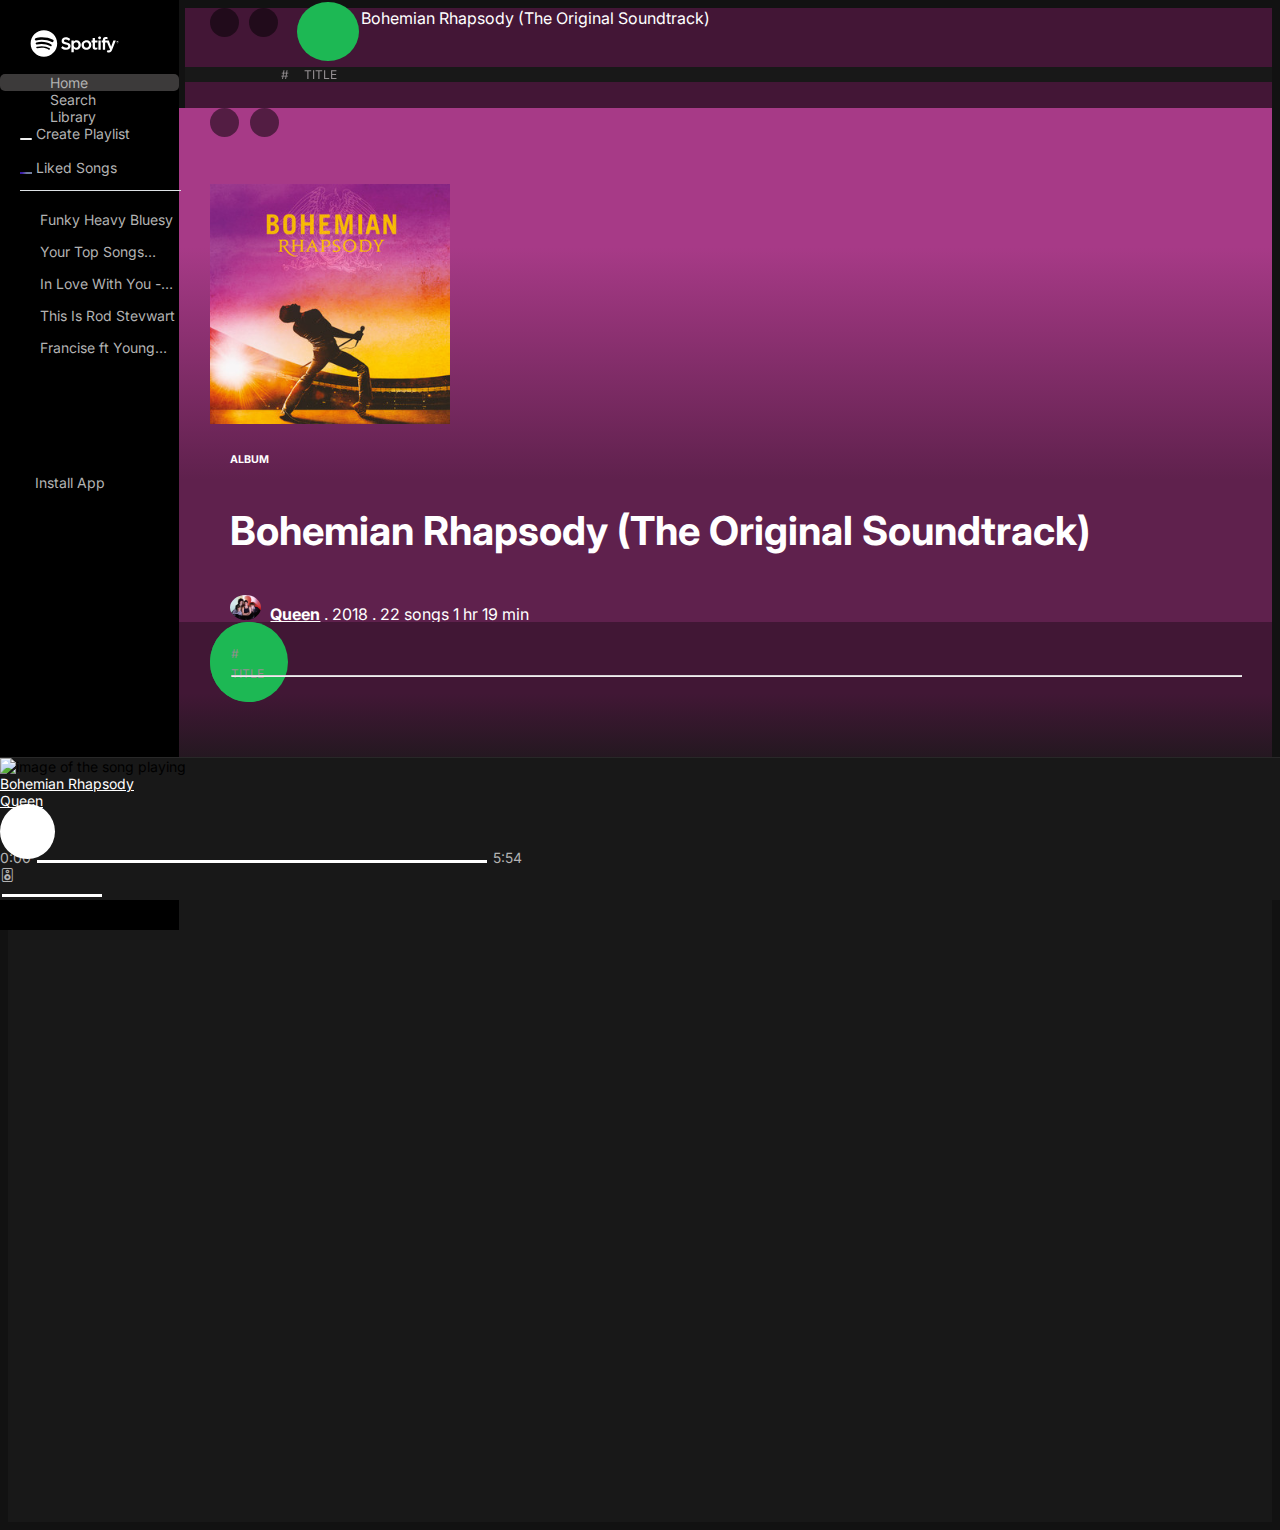
==== commit 5840037b: "uploaded album page" ====
--- a/album.html
+++ b/album.html
@@ -1,110 +1,128 @@
 <!DOCTYPE html>
 <html lang="en">
-  <head>
-    <!-- Required meta tags -->
-    <meta charset="utf-8" />
-    <meta
-      name="viewport"
-      content="width=device-width, initial-scale=1, shrink-to-fit=no"
-    />
-
-    <!-- Bootstrap CSS -->
-    <link
-      rel="stylesheet"
-      href="https://cdn.jsdelivr.net/npm/bootstrap@4.6.0/dist/css/bootstrap.min.css"
-      integrity="sha384-B0vP5xmATw1+K9KRQjQERJvTumQW0nPEzvF6L/Z6nronJ3oUOFUFpCjEUQouq2+l"
-      crossorigin="anonymous"
-    />
-
-    <!-- Favicon -->
-    <link rel="shortcut icon" href="./assets/favicon.ico" type="image/x-icon" />
-    <!-- Fonts -->
-    <link rel="preconnect" href="https://fonts.gstatic.com" />
-    <link
-      href="https://fonts.googleapis.com/css2?family=Inter:wght@100;200;300;400;500;600;700;800;900&display=swap"
-      rel="stylesheet"
-    />
-
-    <!-- Font awesome -->
-    <script
-      src="https://kit.fontawesome.com/9e74b2e412.js"
-      crossorigin="anonymous"
-    ></script>
-
-    <!-- boot strap icons -->
-    <link
-      rel="stylesheet"
-      href="https://cdn.jsdelivr.net/npm/bootstrap-icons@1.5.0/font/bootstrap-icons.css"
-    />
-
-    <!-- Our stylesheet -->
-    <link rel="stylesheet" href="styles.css" />
-
-    <title>Spotify Clone</title>
-  </head>
-
-  <body>
-    <header class="header">
-      <a href="#" class="logo">
-        <svg viewBox="0 0 1134 340" class="spotify-logo--text">
-          <title>Spotify</title>
-          <path
-            fill="currentColor"
-            d="M8 171c0 92 76 168 168 168s168-76 168-168S268 4 176 4 8 79 8 171zm230 78c-39-24-89-30-147-17-14 2-16-18-4-20 64-15 118-8 162 19 11 7 0 24-11 18zm17-45c-45-28-114-36-167-20-17 5-23-21-7-25 61-18 136-9 188 23 14 9 0 31-14 22zM80 133c-17 6-28-23-9-30 59-18 159-15 221 22 17 9 1 37-17 27-54-32-144-35-195-19zm379 91c-17 0-33-6-47-20-1 0-1 1-1 1l-16 19c-1 1-1 2 0 3 18 16 40 24 64 24 34 0 55-19 55-47 0-24-15-37-50-46-29-7-34-12-34-22s10-16 23-16 25 5 39 15c0 0 1 1 2 1s1-1 1-1l14-20c1-1 1-1 0-2-16-13-35-20-56-20-31 0-53 19-53 46 0 29 20 38 52 46 28 6 32 12 32 22 0 11-10 17-25 17zm95-77v-13c0-1-1-2-2-2h-26c-1 0-2 1-2 2v147c0 1 1 2 2 2h26c1 0 2-1 2-2v-46c10 11 21 16 36 16 27 0 54-21 54-61s-27-60-54-60c-15 0-26 5-36 17zm30 78c-18 0-31-15-31-35s13-34 31-34 30 14 30 34-12 35-30 35zm68-34c0 34 27 60 62 60s62-27 62-61-26-60-61-60-63 27-63 61zm30-1c0-20 13-34 32-34s33 15 33 35-13 34-32 34-33-15-33-35zm140-58v-29c0-1 0-2-1-2h-26c-1 0-2 1-2 2v29h-13c-1 0-2 1-2 2v22c0 1 1 2 2 2h13v58c0 23 11 35 34 35 9 0 18-2 25-6 1 0 1-1 1-2v-21c0-1 0-2-1-2h-2c-5 3-11 4-16 4-8 0-12-4-12-12v-54h30c1 0 2-1 2-2v-22c0-1-1-2-2-2h-30zm129-3c0-11 4-15 13-15 5 0 10 0 15 2h1s1-1 1-2V93c0-1 0-2-1-2-5-2-12-3-22-3-24 0-36 14-36 39v5h-13c-1 0-2 1-2 2v22c0 1 1 2 2 2h13v89c0 1 1 2 2 2h26c1 0 1-1 1-2v-89h25l37 89c-4 9-8 11-14 11-5 0-10-1-15-4h-1l-1 1-9 19c0 1 0 3 1 3 9 5 17 7 27 7 19 0 30-9 39-33l45-116v-2c0-1-1-1-2-1h-27c-1 0-1 1-1 2l-28 78-30-78c0-1-1-2-2-2h-44v-3zm-83 3c-1 0-2 1-2 2v113c0 1 1 2 2 2h26c1 0 1-1 1-2V134c0-1 0-2-1-2h-26zm-6-33c0 10 9 19 19 19s18-9 18-19-8-18-18-18-19 8-19 18zm245 69c10 0 19-8 19-18s-9-18-19-18-18 8-18 18 8 18 18 18zm0-34c9 0 17 7 17 16s-8 16-17 16-16-7-16-16 7-16 16-16zm4 18c3-1 5-3 5-6 0-4-4-6-8-6h-8v19h4v-6h4l4 6h5zm-3-9c2 0 4 1 4 3s-2 3-4 3h-4v-6h4z"
-          ></path>
-        </svg>
-      </a>
-
-      <nav class="w-100 navbar mt-4">
-        <ul class="w-100">
-          <li class="font-weight-bold p-2 navbar-active">
-            <a href="home.html"> <i class="fas fa-home mt-2 fa-1x"> </i>Home</a>
-          </li>
-          <li class="font-weight-bold p-2">
-            <a href="#"> <i class="fas fa-search mt-2 fa-1x"></i>Search</a>
-          </li>
-          <li class="mt-2 font-weight-bold p-2">
-            <a href="#">
-              <i class="fas fa-grip-lines-vertical fa-1x"></i>
-
-              Library
-            </a>
-          </li>
-          <div class="mt-5">
-            <a href="#">
-              <button class="btn-plus"><i class="fas fa-plus"></i></button
-              ><span class="pl-2"> Create Playlist </span></a
-            >
-            <br />
-            <br />
-            <a href="#">
-              <button class="btn-heart"><i class="fas fa-heart"></i></button
-              ><span class="pl-2"> Liked Songs </span></a
-            >
-          </div>
-        </ul>
-      </nav>
-
-      <div class="border-top"></div>
-
-      <ul class="middle-ul pr-3">
-        <li><a href="#"> Funky Heavy Bluesy </a></li>
-        <li><a href="#"> Your Top Songs 2020 </a></li>
-        <li>
-          <a href="#"> In Love With You - Erykah This Is Rod Stevwart </a>
+
+<head>
+  <!-- Required meta tags -->
+  <meta charset="utf-8" />
+  <meta name="viewport" content="width=device-width, initial-scale=1, shrink-to-fit=no" />
+
+  <!-- Bootstrap CSS -->
+  <link rel="stylesheet" href="https://cdn.jsdelivr.net/npm/bootstrap@4.6.0/dist/css/bootstrap.min.css"
+    integrity="sha384-B0vP5xmATw1+K9KRQjQERJvTumQW0nPEzvF6L/Z6nronJ3oUOFUFpCjEUQouq2+l" crossorigin="anonymous" />
+
+  <!-- Favicon -->
+  <link rel="shortcut icon" href="./assets/favicon.ico" type="image/x-icon" />
+  <!-- Fonts -->
+  <link rel="preconnect" href="https://fonts.gstatic.com" />
+  <link href="https://fonts.googleapis.com/css2?family=Inter:wght@100;200;300;400;500;600;700;800;900&display=swap"
+    rel="stylesheet" />
+
+  <!-- Font awesome -->
+  <script src="https://kit.fontawesome.com/9e74b2e412.js" crossorigin="anonymous"></script>
+
+  <!-- boot strap icons -->
+  <link rel="stylesheet" href="https://cdn.jsdelivr.net/npm/bootstrap-icons@1.5.0/font/bootstrap-icons.css" />
+
+  <!-- Our stylesheet -->
+  <link rel="stylesheet" href="styles.css" />
+
+  <title>Spotify Clone</title>
+</head>
+
+<body>
+  <header class="header">
+    <a href="#" class="logo">
+      <svg viewBox="0 0 1134 340" class="spotify-logo--text">
+        <title>Spotify</title>
+        <path fill="currentColor"
+          d="M8 171c0 92 76 168 168 168s168-76 168-168S268 4 176 4 8 79 8 171zm230 78c-39-24-89-30-147-17-14 2-16-18-4-20 64-15 118-8 162 19 11 7 0 24-11 18zm17-45c-45-28-114-36-167-20-17 5-23-21-7-25 61-18 136-9 188 23 14 9 0 31-14 22zM80 133c-17 6-28-23-9-30 59-18 159-15 221 22 17 9 1 37-17 27-54-32-144-35-195-19zm379 91c-17 0-33-6-47-20-1 0-1 1-1 1l-16 19c-1 1-1 2 0 3 18 16 40 24 64 24 34 0 55-19 55-47 0-24-15-37-50-46-29-7-34-12-34-22s10-16 23-16 25 5 39 15c0 0 1 1 2 1s1-1 1-1l14-20c1-1 1-1 0-2-16-13-35-20-56-20-31 0-53 19-53 46 0 29 20 38 52 46 28 6 32 12 32 22 0 11-10 17-25 17zm95-77v-13c0-1-1-2-2-2h-26c-1 0-2 1-2 2v147c0 1 1 2 2 2h26c1 0 2-1 2-2v-46c10 11 21 16 36 16 27 0 54-21 54-61s-27-60-54-60c-15 0-26 5-36 17zm30 78c-18 0-31-15-31-35s13-34 31-34 30 14 30 34-12 35-30 35zm68-34c0 34 27 60 62 60s62-27 62-61-26-60-61-60-63 27-63 61zm30-1c0-20 13-34 32-34s33 15 33 35-13 34-32 34-33-15-33-35zm140-58v-29c0-1 0-2-1-2h-26c-1 0-2 1-2 2v29h-13c-1 0-2 1-2 2v22c0 1 1 2 2 2h13v58c0 23 11 35 34 35 9 0 18-2 25-6 1 0 1-1 1-2v-21c0-1 0-2-1-2h-2c-5 3-11 4-16 4-8 0-12-4-12-12v-54h30c1 0 2-1 2-2v-22c0-1-1-2-2-2h-30zm129-3c0-11 4-15 13-15 5 0 10 0 15 2h1s1-1 1-2V93c0-1 0-2-1-2-5-2-12-3-22-3-24 0-36 14-36 39v5h-13c-1 0-2 1-2 2v22c0 1 1 2 2 2h13v89c0 1 1 2 2 2h26c1 0 1-1 1-2v-89h25l37 89c-4 9-8 11-14 11-5 0-10-1-15-4h-1l-1 1-9 19c0 1 0 3 1 3 9 5 17 7 27 7 19 0 30-9 39-33l45-116v-2c0-1-1-1-2-1h-27c-1 0-1 1-1 2l-28 78-30-78c0-1-1-2-2-2h-44v-3zm-83 3c-1 0-2 1-2 2v113c0 1 1 2 2 2h26c1 0 1-1 1-2V134c0-1 0-2-1-2h-26zm-6-33c0 10 9 19 19 19s18-9 18-19-8-18-18-18-19 8-19 18zm245 69c10 0 19-8 19-18s-9-18-19-18-18 8-18 18 8 18 18 18zm0-34c9 0 17 7 17 16s-8 16-17 16-16-7-16-16 7-16 16-16zm4 18c3-1 5-3 5-6 0-4-4-6-8-6h-8v19h4v-6h4l4 6h5zm-3-9c2 0 4 1 4 3s-2 3-4 3h-4v-6h4z">
+        </path>
+      </svg>
+    </a>
+
+    <nav class="w-100 navbar mt-4">
+      <ul class="w-100">
+        <li class="font-weight-bold p-2 navbar-active">
+          <a href="home.html"> <i class="fas fa-home mt-2 fa-1x"> </i>Home</a>
         </li>
-        <li><a href="#"> This Is Rod Stevwart</a></li>
-        <li><a href="#"> Francise ft Young Thug</a></li>
+        <li class="font-weight-bold p-2">
+          <a href="#"> <i class="fas fa-search mt-2 fa-1x"></i>Search</a>
+        </li>
+        <li class="mt-2 font-weight-bold p-2">
+          <a href="#">
+            <i class="fas fa-grip-lines-vertical fa-1x"></i>
+
+            Library
+          </a>
+        </li>
+        <div class="mt-5">
+          <a href="#">
+            <button class="btn-plus"><i class="fas fa-plus"></i></button><span class="pl-2"> Create Playlist </span></a>
+          <br />
+          <br />
+          <a href="#">
+            <button class="btn-heart"><i class="fas fa-heart"></i></button><span class="pl-2"> Liked Songs </span></a>
+        </div>
       </ul>
-
-      <p class="download">
-        <a href="#"> <i class="fas fa-arrow-down"></i> Install App </a>
-      </p>
-    </header>
-
-    <!-- Navbar Sticky -->
-
-    <div class="stiky-menu pt-3 d-none mt-5">
+    </nav>
+
+    <div class="border-top"></div>
+
+    <ul class="middle-ul pr-3">
+      <li><a href="#"> Funky Heavy Bluesy </a></li>
+      <li><a href="#"> Your Top Songs 2020 </a></li>
+      <li>
+        <a href="#"> In Love With You - Erykah This Is Rod Stevwart </a>
+      </li>
+      <li><a href="#"> This Is Rod Stevwart</a></li>
+      <li><a href="#"> Francise ft Young Thug</a></li>
+    </ul>
+
+    <p class="download">
+      <a href="#"> <i class="fas fa-arrow-down"></i> Install App </a>
+    </p>
+  </header>
+
+  <!-- Navbar Sticky -->
+
+  <div class="stiky-menu pt-3 d-none mt-5">
+    <div class="left-arrow-album pr-3">
+      <i class="fas fa-chevron-right"></i>
+    </div>
+
+    <div class="right-arrow-album">
+      <i class="fas fa-chevron-left"></i>
+    </div>
+
+    <i class="fas fa-play play-icon-album"></i>
+    <span class="h2">Bohemian Rhapsody (The Original Soundtrack) </span>
+
+    <div class="dropdown-menu-album">
+      <div class="dropdown">
+        <a class="btn btn-account dropdown-toggle d-flex align-items-center" href="#" role="button"
+          id="dropdownMenuLink" data-toggle="dropdown" aria-haspopup="true" aria-expanded="false">
+          <img src="./assets/Portrait_Placeholder.png" class="img-fluid mr-2"
+            style="max-width: 1.5rem; border-radius: 1rem" />
+          <span id="name-account">Diego 'Zilba' BaNOVAZ</span>
+        </a>
+
+        <div class="dropdown-menu dropdown-menu-bg" aria-labelledby="dropdownMenuLink">
+          <a class="dropdown-item" href="#">Account</a>
+          <a class="dropdown-item" href="#">Profile</a>
+          <a class="dropdown-item" href="#">Log out</a>
+        </div>
+      </div>
+    </div>
+
+    <div class="d-flex span-title-small-sticky mt-2 pb-2">
+      <span class="number-sign">#</span>
+      <span class="pr-2 title-small"> TITLE </span>
+      <i class="far fa-clock"></i>
+    </div>
+  </div>
+
+  <div class="section-bg">
+    <div class="arrow-album pt-4 section">
       <div class="left-arrow-album pr-3">
         <i class="fas fa-chevron-right"></i>
       </div>
@@ -113,446 +131,178 @@
         <i class="fas fa-chevron-left"></i>
       </div>
 
-      <i class="fas fa-play play-icon-album"></i>
-      <span class="h2">Bohemian Rhapsody (The Original Soundtrack) </span>
-
       <div class="dropdown-menu-album">
         <div class="dropdown">
-          <a
-            class="btn btn-account dropdown-toggle d-flex align-items-center"
-            href="#"
-            role="button"
-            id="dropdownMenuLink"
-            data-toggle="dropdown"
-            aria-haspopup="true"
-            aria-expanded="false"
-          >
-            <img
-              src="./assets/Portrait_Placeholder.png"
-              class="img-fluid mr-2"
-              style="max-width: 1.5rem; border-radius: 1rem"
-            />
-            <span id="name-account">Diego 'Zilba' BaNOVAZ</span>
+          <a class="btn btn-account dropdown-toggle d-flex align-items-center" href="#" role="button"
+            id="dropdownMenuLink" data-toggle="dropdown" aria-haspopup="true" aria-expanded="false">
+            <img src="./assets/Portrait_Placeholder.png" class="img-fluid mr-2"
+              style="max-width: 1.5rem; border-radius: 1rem" />
+            <span id="name-account">Diego 'Zilba' Banovaz</span>
           </a>
 
-          <div
-            class="dropdown-menu dropdown-menu-bg"
-            aria-labelledby="dropdownMenuLink"
-          >
+          <div class="dropdown-menu dropdown-menu-bg" aria-labelledby="dropdownMenuLink">
             <a class="dropdown-item" href="#">Account</a>
             <a class="dropdown-item" href="#">Profile</a>
             <a class="dropdown-item" href="#">Log out</a>
           </div>
         </div>
       </div>
-
-      <div class="d-flex span-title-small-sticky mt-2 pb-2">
-        <span class="number-sign">#</span>
-        <span class="pr-2 title-small"> TITLE </span>
-        <i class="far fa-clock"></i>
-      </div>
-    </div>
-
-    <div class="section-bg">
-      <div class="arrow-album pt-4 section">
-        <div class="left-arrow-album pr-3">
-          <i class="fas fa-chevron-right"></i>
-        </div>
-
-        <div class="right-arrow-album">
-          <i class="fas fa-chevron-left"></i>
-        </div>
-
-        <div class="dropdown-menu-album">
-          <div class="dropdown">
-            <a
-              class="btn btn-account dropdown-toggle d-flex align-items-center"
-              href="#"
-              role="button"
-              id="dropdownMenuLink"
-              data-toggle="dropdown"
-              aria-haspopup="true"
-              aria-expanded="false"
-            >
-              <img
-                src="./assets/Portrait_Placeholder.png"
-                class="img-fluid mr-2"
-                style="max-width: 1.5rem; border-radius: 1rem"
-              />
-              <span id="name-account">Diego 'Zilba' Banovaz</span>
-            </a>
-
-            <div
-              class="dropdown-menu dropdown-menu-bg"
-              aria-labelledby="dropdownMenuLink"
-            >
-              <a class="dropdown-item" href="#">Account</a>
-              <a class="dropdown-item" href="#">Profile</a>
-              <a class="dropdown-item" href="#">Log out</a>
+    </div>
+
+    <div class="section d-flex">
+      <div class="leght-img">
+        <img src="./assets/bohemian.jfif" class="pt-4" alt="" />
+      </div>
+
+      <div class="right-text">
+        <h6>ALBUM</h6>
+        <h3 class="h2">Bohemian Rhapsody (The Original Soundtrack)</h3>
+        <p>
+          <img src="./assets/bohemian-small.jfif" alt="" />
+          <a href="#"> Queen</a>
+          <span>.</span>
+          <span>2018</span>
+          <span>.</span>
+          <span>22 songs</span> <span>1 hr 19 min </span>
+        </p>
+      </div>
+    </div>
+  </div>
+
+  <div class="section-icons d-flex">
+    <div class="section-icons-album pt-4">
+      <i class="fas fa-play fa-2x play-icon-album play-icon-middle"></i>
+      <i class="fas fa-pause fa-2x pause-icon-album invisible"></i>
+      <i class="far fa-heart fa-2x heart-icon"></i>
+      <i class="fas fa-ellipsis-h"></i>
+
+      <div class="middle-list mt-5">
+        <div class="d-flex">
+          <span class="">#</span>
+          <span class="pr-2 span-title-small"> TITLE </span>
+          <i class="far fa-clock"></i>
+        </div>
+
+        <hr class="middle-title-hr" />
+      </div>
+
+      <ol class="mt-4" id=album-list>
+
+      </ol>
+    </div>
+  </div>
+
+  <footer class="d-flex p-3">
+    <!-- Song currently playing section -->
+    <div class="song-playing-footer d-flex">
+      <img class="pr-3" src="assets/footer-album-image.jpg" alt="image of the song playing" />
+      <div class="pr-3 text-nowrap">
+        <a href="album.html">Bohemian Rhapsody </a> <br /><span class="small"><a href="artist.html">Queen</a></span>
+      </div>
+      <div>
+        <span class="footer-icons heart-footer pr-3">
+          <i class="far fa-heart"></i></span>
+        <span class="footer-icons show-image-footer">
+          <i class="far fa-list-alt"></i></span>
+      </div>
+    </div>
+    <!-- controls section -->
+    <div class="controls-footer d-flex">
+      <div class="controls-icons">
+        <span class="footer-icons shuffle-footer pr-3"><i class="fas fa-random"></i></span>
+        <span class="footer-icons previous-footer pr-3"><i class="fas fa-step-backward"></i></span>
+        <div class="d-inline-block pr-3">
+          <!-- Play and pause -->
+          <div style="height: 40px; width: 40px">
+            <div class="play-pause d-flex">
+              <span class="footer-icons play-footer"><i class="fas fa-play"></i></span>
+              <span class="footer-icons pause-footer d-none"><i class="fas fa-pause"></i></span>
             </div>
           </div>
         </div>
-      </div>
-
-      <div class="section d-flex">
-        <div class="leght-img">
-          <img src="./assets/bohemian.jfif" class="pt-4" alt="" />
-        </div>
-
-        <div class="right-text">
-          <h6>ALBUM</h6>
-          <h3 class="h2">Bohemian Rhapsody (The Original Soundtrack)</h3>
-          <p>
-            <img src="./assets/bohemian-small.jfif" alt="" />
-            <a href="#"> Queen</a>
-            <span>.</span>
-            <span>2018</span>
-            <span>.</span>
-            <span>22 songs</span> <span>1 hr 19 min </span>
-          </p>
-        </div>
-      </div>
-    </div>
-
-    <div class="section-icons d-flex">
-      <div class="section-icons-album pt-4">
-        <i class="fas fa-play fa-2x play-icon-album play-icon-middle"></i>
-        <i class="fas fa-pause fa-2x pause-icon-album invisible"></i>
-        <i class="far fa-heart fa-2x heart-icon"></i>
-        <i class="fas fa-ellipsis-h"></i>
-
-        <div class="middle-list mt-5">
-          <div class="d-flex">
-            <span class="">#</span>
-            <span class="pr-2 span-title-small"> TITLE </span>
-            <i class="far fa-clock"></i>
-          </div>
-
-          <hr class="middle-title-hr" />
-        </div>
-
-        <ol class="mt-4">
-          <span>
-            <div class="d-flex justify-content-between ol-list-div">
-              <li>20th Century Fox Fanfare</li>
-              <i class="fas fa-play play-icon-ol-list d-none ab"></i>
-              <span class="span-minutes">4:50</span>
-            </div>
-            <a href="#">Queen</a>
-          </span>
-
-          <span>
-            <div class="d-flex justify-content-between ol-list-div">
-              <li>Somebody To Love</li>
-              <i class="fas fa-play play-icon-ol-list d-none ab"></i>
-              <span class="span-minutes">4:50</span>
-            </div>
-            <a href="#">Queen</a>
-          </span>
-
-          <span>
-            <div class="d-flex justify-content-between ol-list-div">
-              <li>Doing All Right - ...Revisited</li>
-              <i class="fas fa-play play-icon-ol-list d-none ab"> </i>
-              <span class="span-minutes">4:50</span>
-            </div>
-            <a href="#">Queen</a>
-          </span>
-
-          <span>
-            <div class="d-flex justify-content-between ol-list-div">
-              <li>Keep Yourself Alive - Live At The Rainbow</li>
-              <i class="fas fa-play play-icon-ol-list d-none ab"> </i>
-              <span class="span-minutes">4:50</span>
-            </div>
-            <a href="#">Queen</a>
-          </span>
-
-          <span>
-            <div class="d-flex justify-content-between ol-list-div">
-              <li>Killer Queen</li>
-              <span class="span-minutes">4:50</span>
-              <i class="fas fa-play play-icon-ol-list d-none ab"> </i>
-            </div>
-            <a href="#">Queen</a>
-          </span>
-
-          <span>
-            <div class="d-flex justify-content-between ol-list-div">
-              <li>Fat Bottomed Girls - Live In Paris</li>
-              <span class="span-minutes">4:50</span>
-              <i class="fas fa-play play-icon-ol-list d-none ab"> </i>
-            </div>
-            <a href="#">Queen</a>
-          </span>
-
-          <span>
-            <div class="d-flex justify-content-between ol-list-div">
-              <li>Bohemian Rhapsody</li>
-              <span class="span-minutes">4:50</span>
-              <i class="fas fa-play play-icon-ol-list d-none ab"> </i>
-            </div>
-            <a href="#">Queen</a>
-          </span>
-
-          <span>
-            <div class="d-flex justify-content-between ol-list-div">
-              <li>Now I'm Here - Live At The Hammersmith Odeon</li>
-              <span class="span-minutes">4:50</span>
-              <i class="fas fa-play play-icon-ol-list d-none ab"> </i>
-            </div>
-            <a href="#">Queen</a>
-          </span>
-
-          <span>
-            <div class="d-flex justify-content-between ol-list-div">
-              <li>Crazy Little Thing Called Love</li>
-              <span class="span-minutes">4:50</span>
-              <i class="fas fa-play play-icon-ol-list d-none ab"> </i>
-            </div>
-            <a href="#">Queen</a>
-          </span>
-
-          <span>
-            <div class="d-flex justify-content-between ol-list-div">
-              <li>Love Of My Life - Live At Rock In Rio</li>
-              <span class="span-minutes">4:50</span>
-              <i class="fas fa-play play-icon-ol-list d-none ab"> </i>
-            </div>
-            <a href="#">Queen</a>
-          </span>
-
-          <span>
-            <div class="d-flex justify-content-between ol-list-div">
-              <li>We Will Rock You - Movie Mix</li>
-              <span class="span-minutes">4:50</span>
-              <i class="fas fa-play play-icon-ol-list d-none ab"> </i>
-            </div>
-            <a href="#">Queen</a>
-          </span>
-
-          <span>
-            <div class="d-flex justify-content-between ol-list-div">
-              <li>We Will Rock You - Movie Mix</li>
-              <span class="span-minutes">4:50</span>
-              <i class="fas fa-play play-icon-ol-list d-none ab"> </i>
-            </div>
-            <a href="#">Queen</a>
-          </span>
-
-          <span>
-            <div class="d-flex justify-content-between ol-list-div">
-              <li>Another One Bites The Dust</li>
-              <span class="span-minutes">4:50</span>
-              <i class="fas fa-play play-icon-ol-list d-none ab"> </i>
-            </div>
-            <a href="#">Queen</a>
-          </span>
-
-          <span>
-            <div class="d-flex justify-content-between ol-list-div">
-              <li>I Want To Break Free</li>
-              <span class="span-minutes">4:50</span>
-              <i class="fas fa-play play-icon-ol-list d-none ab"> </i>
-            </div>
-            <a href="#">Queen</a>
-          </span>
-
-          <span>
-            <div class="d-flex justify-content-between ol-list-div">
-              <li>Under Pressure</li>
-              <span class="span-minutes">4:50</span>
-              <i class="fas fa-play play-icon-ol-list d-none ab"> </i>
-            </div>
-            <a href="#">Queen</a> <span>,</span>
-            <a href="#">David Bowie</a>
-          </span>
-
-          <span>
-            <div class="d-flex justify-content-between ol-list-div">
-              <li>Bohemian Rhapsody - Live Aid</li>
-              <span class="span-minutes">4:50</span>
-              <i class="fas fa-play play-icon-ol-list d-none ab"> </i>
-            </div>
-            <a href="#">Queen</a>
-          </span>
-
-          <span>
-            <div class="d-flex justify-content-between ol-list-div">
-              <li>Radio Ga Ga - Live Aid</li>
-              <span class="span-minutes">4:50</span>
-              <i class="fas fa-play play-icon-ol-list d-none ab"> </i>
-            </div>
-            <a href="#">Queen</a>
-          </span>
-
-          <span>
-            <div class="d-flex justify-content-between ol-list-div">
-              <li>Hammer To Fall - Live Aid</li>
-              <span class="span-minutes">4:50</span>
-              <i class="fas fa-play play-icon-ol-list d-none ab"> </i>
-            </div>
-            <a href="#">Queen</a>
-          </span>
-
-          <span>
-            <div class="d-flex justify-content-between ol-list-div">
-              <li>We Are The Champions - Live Aid</li>
-              <span class="span-minutes">4:50</span>
-              <i class="fas fa-play play-icon-ol-list d-none ab"> </i>
-            </div>
-            <a href="#">Queen</a>
-          </span>
-
-          <span>
-            <div class="d-flex justify-content-between ol-list-div">
-              <li>Ay-Oh - Live Aid</li>
-              <span class="span-minutes">4:50</span>
-              <i class="fas fa-play play-icon-ol-list d-none ab"> </i>
-            </div>
-            <a href="#">Queen</a>
-          </span>
-
-          <span>
-            <div class="d-flex justify-content-between ol-list-div">
-              <li>Don't Stop Me Now - ...Revisited</li>
-              <span class="span-minutes">4:50</span>
-              <i class="fas fa-play play-icon-ol-list d-none ab"> </i>
-            </div>
-            <a href="#">Queen</a>
-          </span>
-
-          <span>
-            <div class="d-flex justify-content-between ol-list-div">
-              <li>The Show Must Go On</li>
-              <span class="span-minutes">4:50</span>
-              <i class="fas fa-play play-icon-ol-list d-none ab"> </i>
-            </div>
-            <a href="#">Queen</a>
-          </span>
-        </ol>
-      </div>
-    </div>
-
-    <footer class="d-flex p-3">
-      <!-- Song currently playing section -->
-      <div class="song-playing-footer d-flex">
-        <img
-          class="pr-3"
-          src="assets/footer-album-image.jpg"
-          alt="image of the song playing"
-        />
-        <div class="pr-3 text-nowrap">
-          <a href="album.html">Bohemian Rhapsody </a> <br /><span class="small"
-            ><a href="artist.html">Queen</a></span
-          >
-        </div>
-        <div>
-          <span class="footer-icons heart-footer pr-3">
-            <i class="far fa-heart"></i
-          ></span>
-          <span class="footer-icons show-image-footer">
-            <i class="far fa-list-alt"></i
-          ></span>
-        </div>
-      </div>
-      <!-- controls section -->
-      <div class="controls-footer d-flex">
-        <div class="controls-icons">
-          <span class="footer-icons shuffle-footer pr-3"
-            ><i class="fas fa-random"></i
-          ></span>
-          <span class="footer-icons previous-footer pr-3"
-            ><i class="fas fa-step-backward"></i
-          ></span>
-          <div class="d-inline-block pr-3">
-            <!-- Play and pause -->
-            <div style="height: 40px; width: 40px">
-              <div class="play-pause d-flex">
-                <span class="footer-icons play-footer"
-                  ><i class="fas fa-play"></i
-                ></span>
-                <span class="footer-icons pause-footer d-none"
-                  ><i class="fas fa-pause"></i
-                ></span>
-              </div>
-            </div>
-          </div>
-          <span class="footer-icons next-footer pr-3"
-            ><i class="fas fa-step-forward"></i
-          ></span>
-          <span class="footer-icons repeat-footer"
-            ><i class="fas fa-redo-alt"></i
-          ></span>
-        </div>
-        <div class="song-timer-container d-flex mt-3">
-          <span class="small d-inline-block pr-2">0:00</span>
-          <span class="mt-n1">
-            <input
-              type="range"
-              min="1"
-              max="100"
-              value="50"
-              class="slider mb-n1"
-              id="song-timer"
-            />
-          </span>
-          <span class="small d-inline-block pl-2">5:54</span>
-        </div>
-      </div>
-      <!-- Volume controls section -->
-      <div class="volume-section-footer d-flex">
-        <span class="footer-icons queue-footer pr-3"
-          ><i class="fas fa-list-ol"></i
-        ></span>
-        <span class="footer-icons system-footer pr-3"
-          ><i class="bi bi-speaker"></i
-        ></span>
-        <!-- adding two volume speaker icons to toggle them on and off depending on click -->
-        <div class="speaker-container pr-3">
-          <span class="footer-icons speaker-on-footer"
-            ><i class="fas fa-volume-up"></i
-          ></span>
-          <span class="footer-icons speaker-off-footer d-none"
-            ><i class="fas fa-volume-mute"></i
-          ></span>
-        </div>
-        <span class="mt-n1 pr-3">
-          <input
-            type="range"
-            min="1"
-            max="100"
-            value="50"
-            class="slider"
-            id="volume-range"
-          />
+        <span class="footer-icons next-footer pr-3"><i class="fas fa-step-forward"></i></span>
+        <span class="footer-icons repeat-footer"><i class="fas fa-redo-alt"></i></span>
+      </div>
+      <div class="song-timer-container d-flex mt-3">
+        <span class="small d-inline-block pr-2">0:00</span>
+        <span class="mt-n1">
+          <input type="range" min="1" max="100" value="50" class="slider mb-n1" id="song-timer" />
         </span>
-        <span class="footer-icons expand-footer pr-3"
-          ><i class="fas fa-expand-alt"></i
-        ></span>
-      </div>
-    </footer>
-
-    <!-- Option 1: jQuery and Bootstrap Bundle (includes Popper) -->
-    <script
-      src="https://code.jquery.com/jquery-3.5.1.slim.min.js"
-      integrity="sha384-DfXdz2htPH0lsSSs5nCTpuj/zy4C+OGpamoFVy38MVBnE+IbbVYUew+OrCXaRkfj"
-      crossorigin="anonymous"
-    ></script>
-    <script
-      src="https://cdn.jsdelivr.net/npm/bootstrap@4.6.0/dist/js/bootstrap.bundle.min.js"
-      integrity="sha384-Piv4xVNRyMGpqkS2by6br4gNJ7DXjqk09RmUpJ8jgGtD7zP9yug3goQfGII0yAns"
-      crossorigin="anonymous"
-    ></script>
-
-    <!-- Our JS File -->
-    <script src="./footer.js"></script>
-
-    <!-- script for the navbar-->
-    <script src="./navbar.js"></script>
-
-    <!-- script album -->
-
-    <script src="./album.js"></script>
-  </body>
-</html>
+        <span class="small d-inline-block pl-2">5:54</span>
+      </div>
+    </div>
+    <!-- Volume controls section -->
+    <div class="volume-section-footer d-flex">
+      <span class="footer-icons queue-footer pr-3"><i class="fas fa-list-ol"></i></span>
+      <span class="footer-icons system-footer pr-3"><i class="bi bi-speaker"></i></span>
+      <!-- adding two volume speaker icons to toggle them on and off depending on click -->
+      <div class="speaker-container pr-3">
+        <span class="footer-icons speaker-on-footer"><i class="fas fa-volume-up"></i></span>
+        <span class="footer-icons speaker-off-footer d-none"><i class="fas fa-volume-mute"></i></span>
+      </div>
+      <span class="mt-n1 pr-3">
+        <input type="range" min="1" max="100" value="50" class="slider" id="volume-range" />
+      </span>
+      <span class="footer-icons expand-footer pr-3"><i class="fas fa-expand-alt"></i></span>
+    </div>
+  </footer>
+
+  <!-- Option 1: jQuery and Bootstrap Bundle (includes Popper) -->
+  <script src="https://code.jquery.com/jquery-3.5.1.slim.min.js"
+    integrity="sha384-DfXdz2htPH0lsSSs5nCTpuj/zy4C+OGpamoFVy38MVBnE+IbbVYUew+OrCXaRkfj"
+    crossorigin="anonymous"></script>
+  <script src="https://cdn.jsdelivr.net/npm/bootstrap@4.6.0/dist/js/bootstrap.bundle.min.js"
+    integrity="sha384-Piv4xVNRyMGpqkS2by6br4gNJ7DXjqk09RmUpJ8jgGtD7zP9yug3goQfGII0yAns"
+    crossorigin="anonymous"></script>
+
+  <!-- Our JS File -->
+  <script src="./footer.js"></script>
+
+  <!-- script for the navbar-->
+  <script src="./navbar.js"></script>
+
+  <!-- script album -->
+
+  <script src="./album.js"></script>
+  <!-- script for API-->
+  <script>
+    window.onload = () => {
+      getAlbum()
+    }
+    let album1 = document.getElementById("album-list")
+    const getAlbum = () => {
+      fetch("https://striveschool-api.herokuapp.com/api/deezer/album/75621062")
+        .then(resp => resp.json())
+        .then(album => {
+
+          let tracks = album.tracks.data
+
+          //let div = document.createElement("div")
+          //div.innerHTML = `<div class="card">
+          //<img src="${album.cover_xl}" class="card-img-top">
+
+          //<h5 class="card-text text-dark">${album.title}</h5>
+          //<p class= "text-center text-dark text-muted">${album.artist.name}</p>
+          //</div>`
+          //album1.appendChild(div)
+
+
+          for (let i = 0; i < tracks.length; i++) {
+            let div = document.createElement("div")
+
+            div.innerHTML = `<li>${tracks[i].title} <a class= "d-flex justify-content-end" href="${tracks[i].preview}"><i class="fas fa-play"></i></a></li>`
+
+
+            album1.appendChild(div)
+          }
+
+        })
+
+    }
+
+
+  </script>
+
+</body>
+
+</html>--- a/styles.css
+++ b/styles.css
@@ -58,6 +58,57 @@
   margin-left: 30px;
 }
 
+
+/* =================================SEARCH========================= */
+
+#userInput{
+  border-radius: 25px;
+  border: none;
+  margin-left: 15px;
+  width: 350px;
+  height: 35px;
+  text-align:center;
+  outline: none;
+  background: url(/assets/loupe\ \(1\).png);  
+  background-repeat: no-repeat;
+  background-color: white;
+  background-position: 7px 7px;
+  background-size: 25px;
+ 
+}
+
+#userSubmit{
+  width: 40px;
+  height: 40px;
+  border-radius: 50%;
+  font-size: 5px;
+  text-align: center;
+}
+
+
+.album-card img{
+  padding: 10px;
+  
+}
+
+.album-card p{
+  color: white;
+  width: 100%;
+  
+}
+
+
+
+
+
+
+
+
+
+
+
+
+
 .header ul {
   list-style: none;
 }
@@ -1042,7 +1093,7 @@
 div#artist-header-container {
   margin-left: 14%;
   color: white;
-  background: url('assets/queen-cover.png') #0a0304 center;
+  background : #0a0304 center;
   background-repeat: no-repeat;
   background-size: 50%;
   height: 350px;
@@ -1088,9 +1139,36 @@
   );
 }
 
+div.col-3{
+  display: flex;
+  flex-direction: column;
+  align-items: center;
+}
+
+div.col-3 img:hover{
+  cursor: pointer;
+  border: solid gray 1px;
+  padding: 2px;
+}
+
+div.col-3 p{
+  width: 60%;
+  text-align: center;
+  display: -webkit-box;
+  -webkit-line-clamp: 1;
+  -webkit-box-orient: vertical;
+  overflow: hidden;
+}
+
+div.col-3 p:hover{
+  text-decoration: underline;
+  cursor: pointer;
+}
+
 /* Artist popular */
 
 div.artist-containers {
+  position:relative;
   color: white;
   margin-left: 14%;
 }
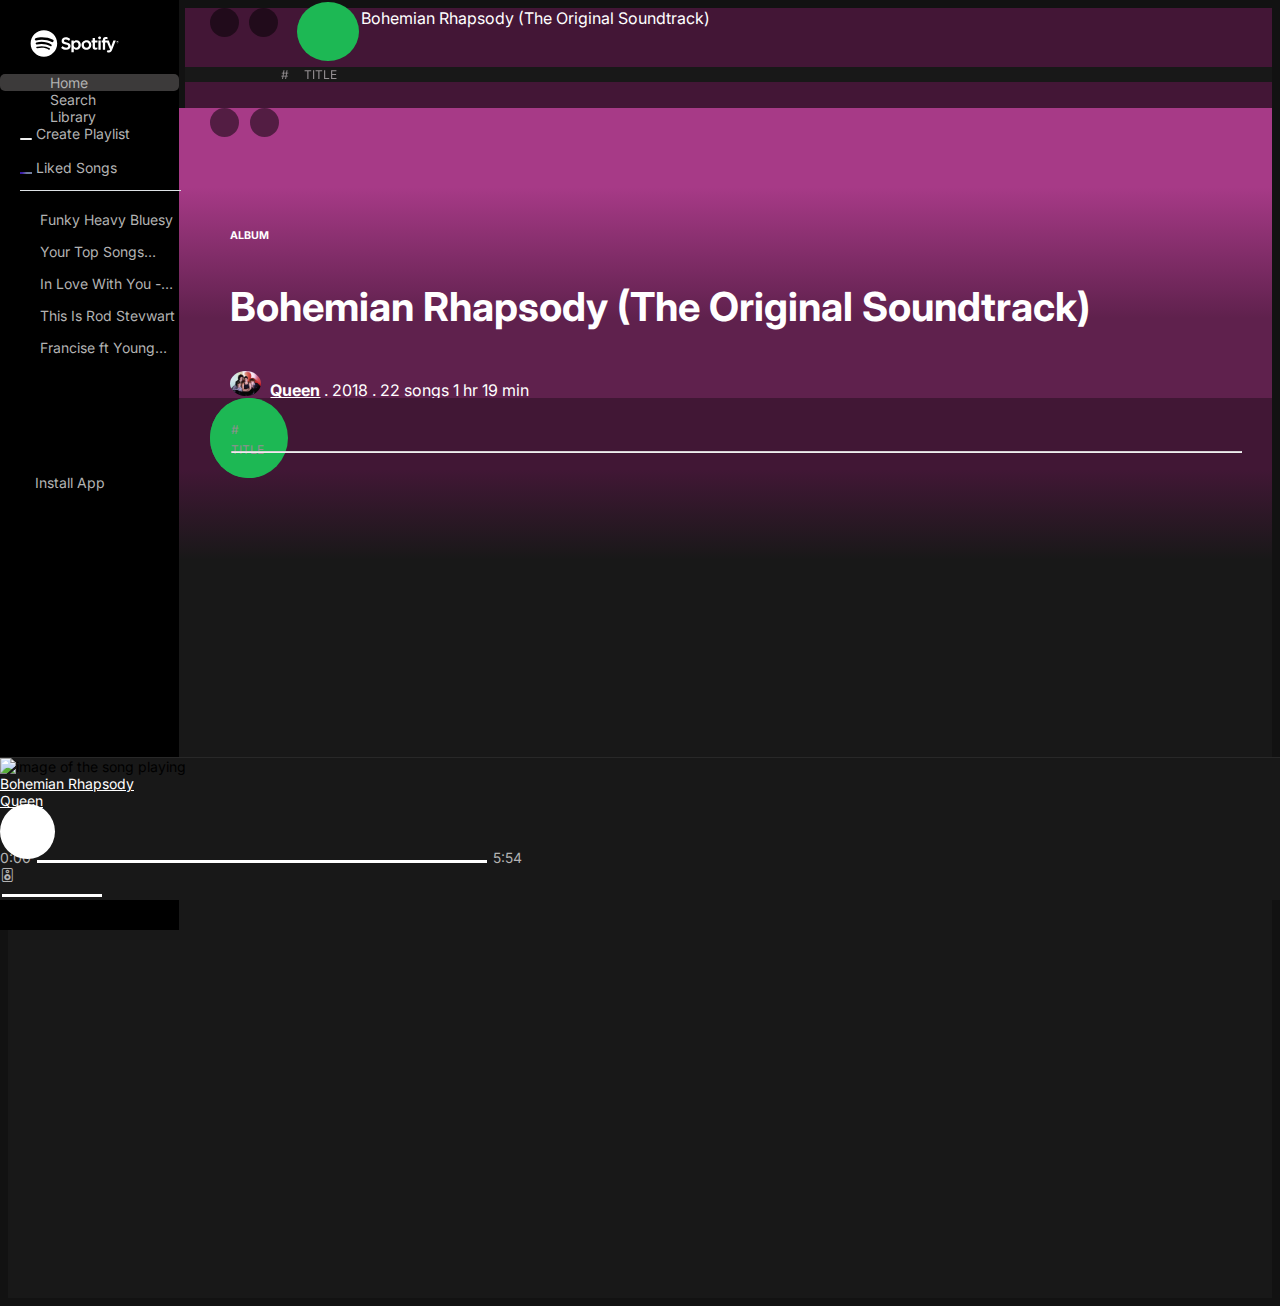
==== commit 65f30210: "Implemented dynamic album page" ====
--- a/album.html
+++ b/album.html
@@ -151,12 +151,12 @@
 
     <div class="section d-flex">
       <div class="leght-img">
-        <img src="./assets/bohemian.jfif" class="pt-4" alt="" />
+        <img src="" class="pt-4" alt="" id="img-header" />
       </div>
 
       <div class="right-text">
         <h6>ALBUM</h6>
-        <h3 class="h2">Bohemian Rhapsody (The Original Soundtrack)</h3>
+        <h3 class="h2" id="title">Bohemian Rhapsody (The Original Soundtrack)</h3>
         <p>
           <img src="./assets/bohemian-small.jfif" alt="" />
           <a href="#"> Queen</a>
@@ -271,11 +271,19 @@
     }
     let album1 = document.getElementById("album-list")
     const getAlbum = () => {
-      fetch("https://striveschool-api.herokuapp.com/api/deezer/album/75621062")
+      let id = new URLSearchParams(window.location.search).get("id")
+      console.log(id)
+      fetch("https://striveschool-api.herokuapp.com/api/deezer/album/" + id)
         .then(resp => resp.json())
         .then(album => {
+          
 
           let tracks = album.tracks.data
+          let img = document.getElementById("img-header")
+          img.src = album.cover_big
+
+          let title = document.getElementById("title")
+          title.innerText = album.title
 
           //let div = document.createElement("div")
           //div.innerHTML = `<div class="card">
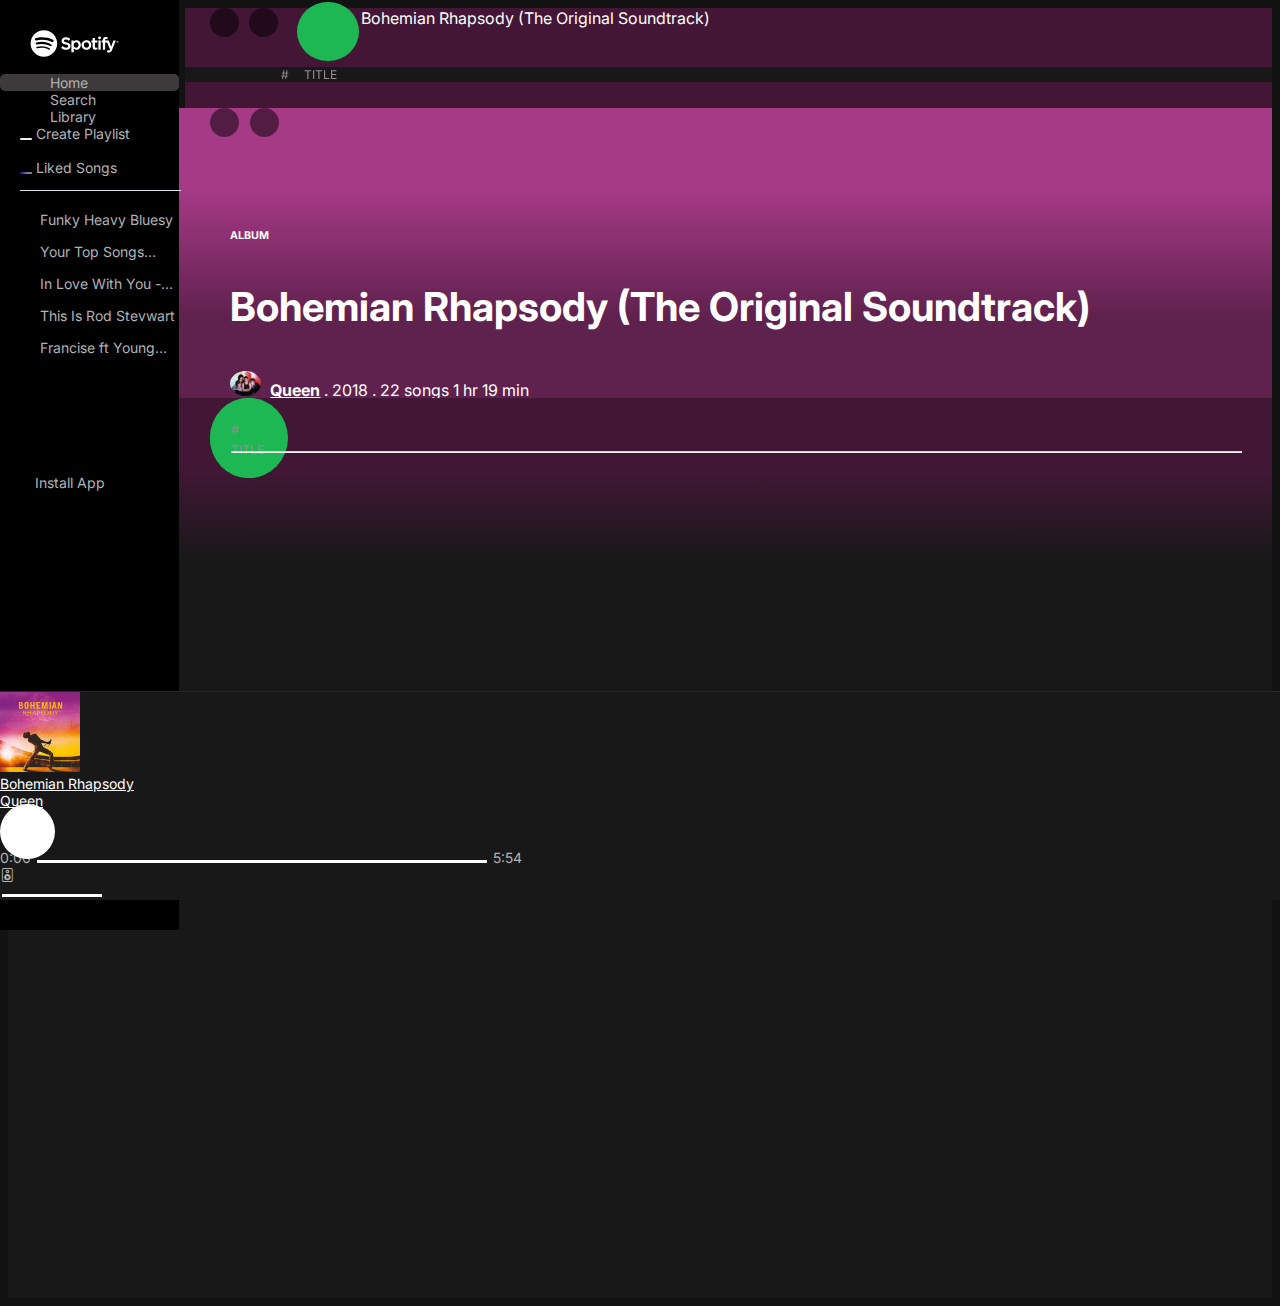
==== commit f1af8655: "album dynamic" ====
--- a/album.html
+++ b/album.html
@@ -95,7 +95,7 @@
     </div>
 
     <i class="fas fa-play play-icon-album"></i>
-    <span class="h2">Bohemian Rhapsody (The Original Soundtrack) </span>
+    <span class="h2" id="stiky-nav-title">Bohemian Rhapsody (The Original Soundtrack) </span>
 
     <div class="dropdown-menu-album">
       <div class="dropdown">
@@ -158,12 +158,12 @@
         <h6>ALBUM</h6>
         <h3 class="h2" id="title">Bohemian Rhapsody (The Original Soundtrack)</h3>
         <p>
-          <img src="./assets/bohemian-small.jfif" alt="" />
-          <a href="#"> Queen</a>
+          <img src="./assets/bohemian-small.jfif" alt="" id="img-artist"/>
+          <a id="artist-link" href="#"> Queen</a>
           <span>.</span>
-          <span>2018</span>
+          <span id="year">2018</span>
           <span>.</span>
-          <span>22 songs</span> <span>1 hr 19 min </span>
+          <span id="n-of-songs">22 songs</span> <span id="duration">1 hr 19 min </span>
         </p>
       </div>
     </div>
@@ -186,16 +186,16 @@
         <hr class="middle-title-hr" />
       </div>
 
-      <ol class="mt-4" id=album-list>
+      <ol class="mt-4" id=album-list style="margin-bottom: 6rem;">
 
       </ol>
     </div>
   </div>
 
-  <footer class="d-flex p-3">
+  <footer class="d-flex py-1 px-3">
     <!-- Song currently playing section -->
     <div class="song-playing-footer d-flex">
-      <img class="pr-3" src="assets/footer-album-image.jpg" alt="image of the song playing" />
+      <img class="pr-3 img-fluid" src="assets/bohemian.jfif" alt="image of the song playing" style="width: 5rem;"/>
       <div class="pr-3 text-nowrap">
         <a href="album.html">Bohemian Rhapsody </a> <br /><span class="small"><a href="artist.html">Queen</a></span>
       </div>
@@ -226,7 +226,7 @@
       <div class="song-timer-container d-flex mt-3">
         <span class="small d-inline-block pr-2">0:00</span>
         <span class="mt-n1">
-          <input type="range" min="1" max="100" value="50" class="slider mb-n1" id="song-timer" />
+          <input type="range" min="1" max="100" value="50" class="slider mb-2 mt-2" id="song-timer" />
         </span>
         <span class="small d-inline-block pl-2">5:54</span>
       </div>
@@ -267,12 +267,14 @@
   <!-- script for API-->
   <script>
     window.onload = () => {
-      getAlbum()
+      getAlbum(), changeArtist(), changeStikyTitle()
     }
     let album1 = document.getElementById("album-list")
+
+    let id = new URLSearchParams(window.location.search).get("id")
+
     const getAlbum = () => {
-      let id = new URLSearchParams(window.location.search).get("id")
-      console.log(id)
+      
       fetch("https://striveschool-api.herokuapp.com/api/deezer/album/" + id)
         .then(resp => resp.json())
         .then(album => {
@@ -308,6 +310,81 @@
 
     }
 
+    const changeArtist = function(){
+      fetch("https://striveschool-api.herokuapp.com/api/deezer/album/" + id)
+        .then(resp => resp.json())
+        .then(album => {
+          let artist = document.getElementById("artist-link")
+          artist.innerText = album.artist.name
+    })
+  }
+
+  const changeImgArtist = function(){
+    fetch("https://striveschool-api.herokuapp.com/api/deezer/album/" + id)
+        .then(resp => resp.json())
+        .then(album => {
+          let img = document.getElementById("img-artist")
+          img.src = album.artist.picture
+    })
+  }
+
+  changeImgArtist()
+
+  const changeYear = function(){
+    fetch("https://striveschool-api.herokuapp.com/api/deezer/album/" + id)
+        .then(resp => resp.json())
+        .then(album => {
+          let year = document.getElementById("year")
+          year.innerText = album.release_date
+    })
+  }
+
+  changeYear()
+
+  const changeNOfSongs = function(){
+    fetch("https://striveschool-api.herokuapp.com/api/deezer/album/" + id)
+        .then(resp => resp.json())
+        .then(album => {
+          let nOfTracks = document.getElementById("n-of-songs")
+          nOfTracks.innerText = album.nb_tracks + " tracks"
+    })
+  }
+
+  changeNOfSongs()
+
+  function secondsToTime(seconds) {
+  let minutes = (seconds / (60)).toFixed(1);
+  let hours = (seconds / (60 * 60)).toFixed(1);
+  let days = (seconds / (60 * 60 * 24)).toFixed(1);
+  if (minutes < 60) return minutes + " Min";
+  else if (hours < 24) return hours + " Hrs";
+  else return days + " Days"
+}
+
+  const changeDuration = function(){
+    fetch("https://striveschool-api.herokuapp.com/api/deezer/album/" + id)
+        .then(resp => resp.json())
+        .then(album => {
+          console.log(album.duration)
+          let duration = document.getElementById("duration")
+          let h = secondsToTime(album.duration)
+          duration.innerText = h
+    })
+  }
+
+  changeDuration()
+
+  const changeStikyTitle = function(){
+    fetch("https://striveschool-api.herokuapp.com/api/deezer/album/" + id)
+        .then(resp => resp.json())
+        .then(album => {
+          console.log(album)
+          let title = document.getElementById("stiky-nav-title")
+          title.innerText = album.title
+    })
+  }
+
+  
 
   </script>
 
